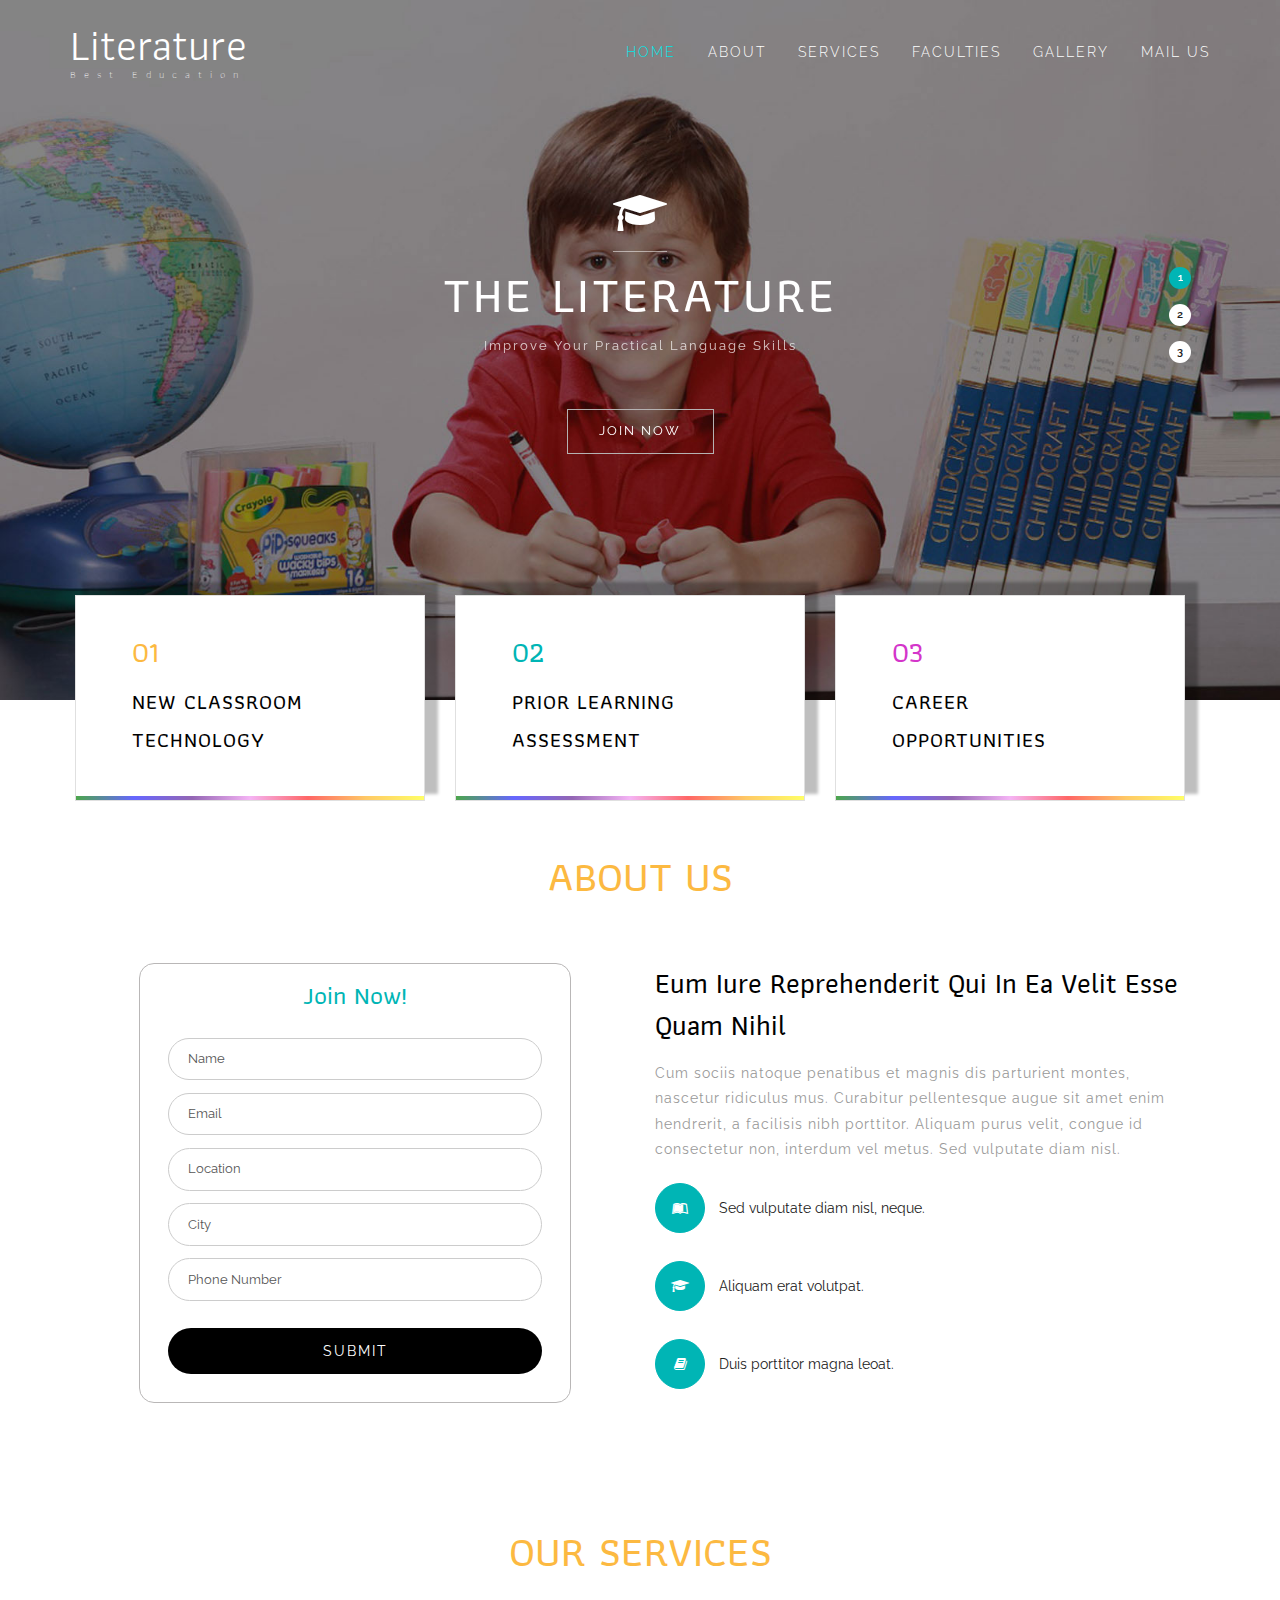
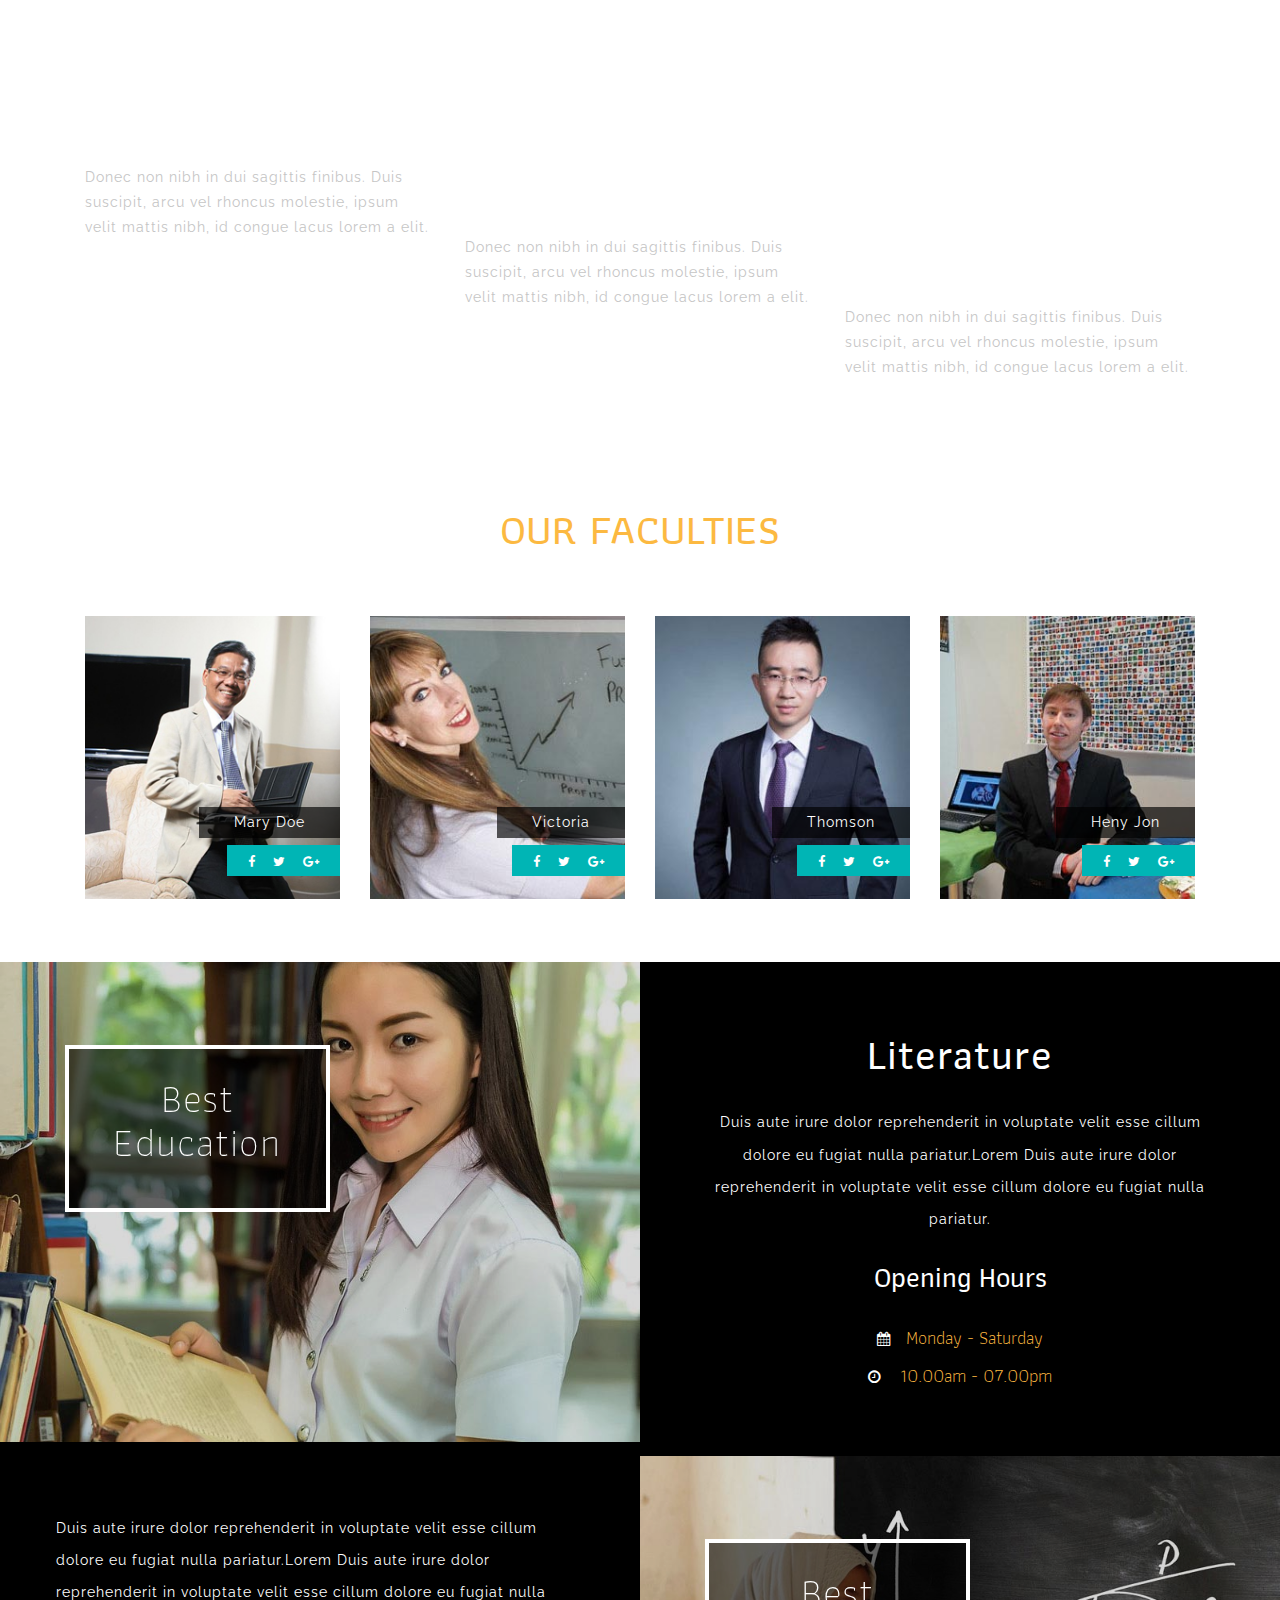
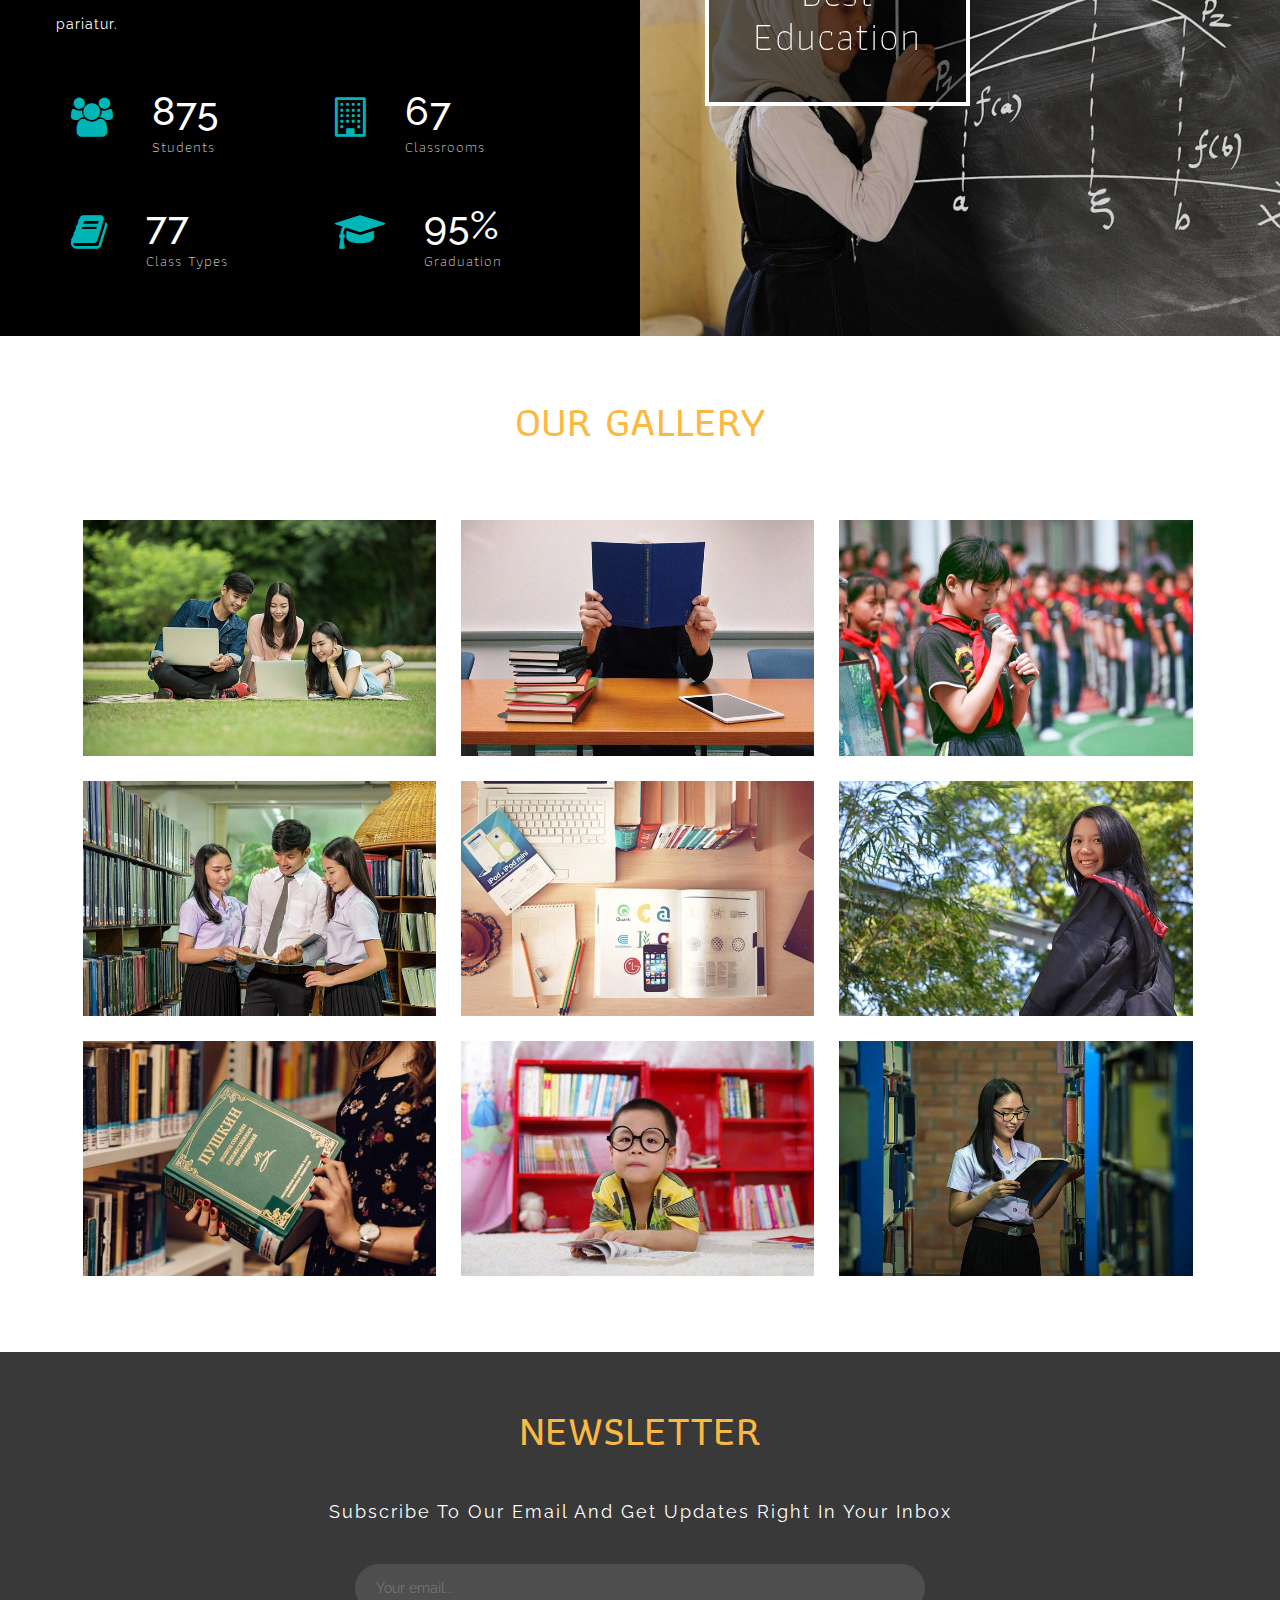
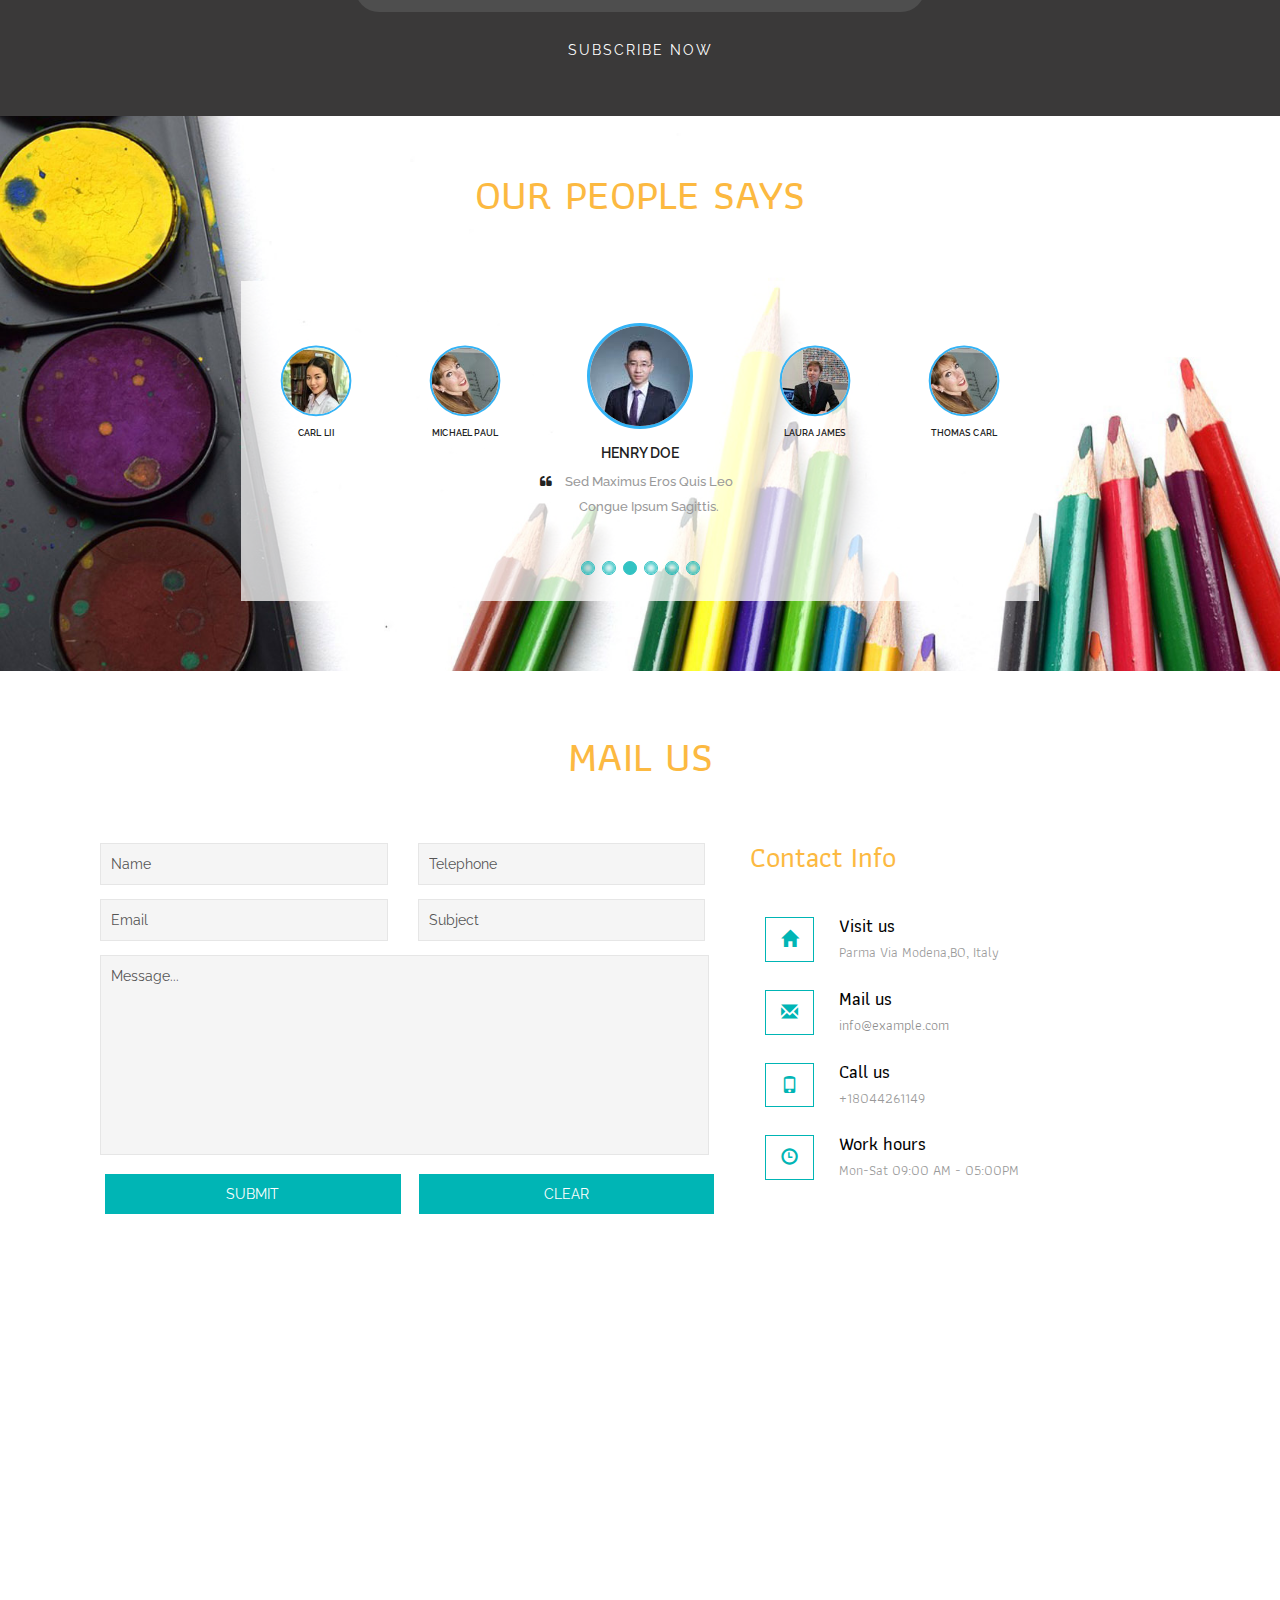
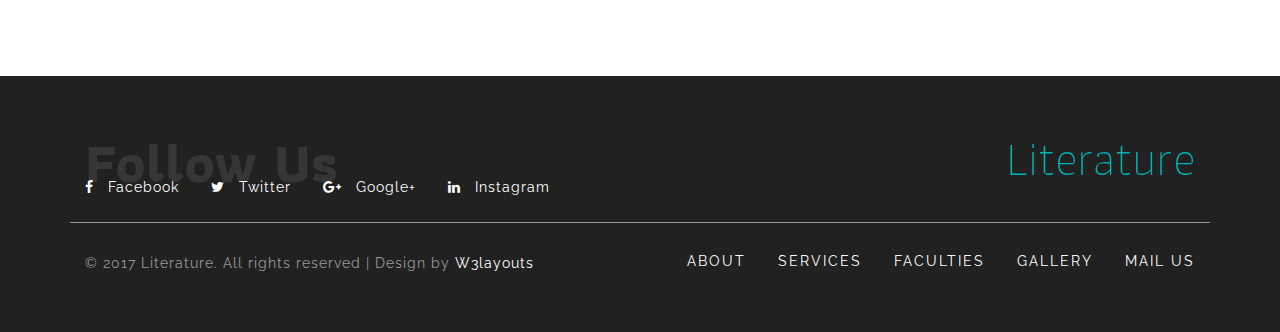
==== index.html @ e7f6bb8f "upload" ====
<!--
	Author: W3layouts
	Author URL: http://w3layouts.com
	License: Creative Commons Attribution 3.0 Unported
	License URL: http://creativecommons.org/licenses/by/3.0/
-->
<!DOCTYPE html>
<html lang="en">
<head>
<title>Literature an Education Category Bootstrap Responsive Website Template | Home :: w3layouts</title>
<!-- Meta tag Keywords -->
<meta name="viewport" content="width=device-width, initial-scale=1">
<meta http-equiv="Content-Type" content="text/html; charset=utf-8" />
<meta name="keywords" content="Literature web template, Bootstrap Web Templates, Flat Web Templates, Android Compatible web template, Smartphone Compatible web template, free webdesigns for Nokia, Samsung, LG, SonyEricsson, Motorola web design" />
<script type="application/x-javascript"> addEventListener("load", function() { setTimeout(hideURLbar, 0); }, false);
function hideURLbar(){ window.scrollTo(0,1); } </script>
<!--// Meta tag Keywords -->
<!-- css files -->
<link rel="stylesheet" href="css/bootstrap.css"> <!-- Bootstrap-Core-CSS -->
<link rel="stylesheet" href="css/style.css" type="text/css" media="all" /> <!-- Style-CSS --> 
<link rel="stylesheet" href="css/font-awesome.css"> <!-- Font-Awesome-Icons-CSS -->
<link rel="stylesheet" href="css/flexslider.css" type="text/css" media="screen" property="" /> <!-- Flexslider-CSS -->
<link href="css/mislider.css" rel="stylesheet" type="text/css" /> <!-- Testimonials-CSS -->
<link href="css/mislider-custom.css" rel="stylesheet" type="text/css" /> <!-- Testimonials-CSS -->
<!-- //css files -->
<!-- online-fonts -->
<link href="//fonts.googleapis.com/css?family=Raleway:100,100i,200,200i,300,300i,400,400i,500,500i,600,600i,700,700i,800,800i,900,900i&amp;subset=latin-ext" rel="stylesheet">
<link href="//fonts.googleapis.com/css?family=Athiti:200,300,400,500,600,700&amp;subset=latin-ext,thai,vietnamese" rel="stylesheet">
<!-- //online-fonts -->
</head>
<body> 
<!-- banner -->
<div class="main-agile">
	<div class="banner">
		<div class="container">
			<div class="top-nav">
				<nav class="navbar navbar-default">
						<div class="navbar-header">
							<button type="button" class="navbar-toggle collapsed" data-toggle="collapse" data-target="#bs-example-navbar-collapse-1">
								<span class="sr-only">Toggle navigation</span>
								<span class="icon-bar"></span>
								<span class="icon-bar"></span>
								<span class="icon-bar"></span>
							</button>
						</div>
						<h1><a class="navbar-brand" href="index.html">Literature<span>Best Education</span></a></h1>
					<!-- Collect the nav links, forms, and other content for toggling -->
					<div class="collapse navbar-collapse" id="bs-example-navbar-collapse-1">
						<ul class="nav navbar-nav">
							<li><a class="active" href="index.html">Home</a></li>
							<li><a href="#about" class="scroll">About</a></li>
							<li><a href="#services" class="scroll">Services</a></li>
							<li><a href="#faculties" class="scroll">Faculties</a></li>
							<li><a href="#gallery" class="scroll">Gallery</a></li>	
							<li><a href="#mail" class="scroll">Mail Us</a></li>
						</ul>
						<div class="clearfix"> </div>							
					</div>	
				</nav>		
			</div>
			<div class="w3l_banner_info">
				<section class="slider">
					<div class="flexslider">
						<ul class="slides">
							<li>
								<div class="wthree_banner_info_grid">
									<i class="fa fa-graduation-cap" aria-hidden="true"></i>
									<h3>The Literature</h3>
									<p>improve your practical language skills</p>
									<a href="#about" class="w3-join scroll">Join Now</a>
								</div>
							</li>
							<li>
								<div class="wthree_banner_info_grid">
									<i class="fa fa-graduation-cap" aria-hidden="true"></i>
									<h3>The Literature</h3>
									<p>preparing students for successful future</p>
									<a href="#about" class="w3-join scroll">Join Now</a>
								</div>
							</li>
							<li>
								<div class="wthree_banner_info_grid">
									<i class="fa fa-graduation-cap" aria-hidden="true"></i>
									<h3>The Literature</h3>
									<p>education needs complete solution</p>
									<a href="#about" class="w3-join scroll">Join Now</a>
								</div>
							</li>
						</ul>
					</div>
				</section>
			</div>			
		</div>
	</div>
	<!-- //banner -->	
	<!-- Grids -->
	<div class="grid-w3">
		<div class="container">
			<div class="agile_team_grids">
				<div class="col-md-4 col-sm-4 col-xs-4 agile_team_grid  agile_team_gridf">
					<div class="agile_text text1-agile">
						<h3>01</h3>
						<h5>NEW CLASSROOM TECHNOLOGY</h5>
					</div>
				</div>
				<div class="col-md-4 col-sm-4 col-xs-4 agile_team_grid  agile_team_gridf">
					<div class="agile_text text2-agile">
						<h3>02</h3>
						<h5>PRIOR LEARNING ASSESSMENT</h5>
					</div>
				</div>
				<div class="col-md-4 col-sm-4 col-xs-4 agile_team_grid  agile_team_gridf">
					<div class="agile_text text3-agile">
						<h3>03</h3>
						<h5>CAREER OPPORTUNITIES</h5>
					</div>
				</div>
				<div class="clearfix"> </div>
			</div>
		</div>
	</div>
	<!-- //Grids -->
</div>
<!-- About -->
<div class="about" id="about">
	<div class="container">
		<h3 class="tittle-w3l">About Us</h3>
		<div class="col-md-6 agileinfo_banner_bottom_right">
			<div class="agileinfo_banner_bottom_right1">	
				<h3>Join Now!</h3>
				<div class="agileinfo_banner_bottom_right1_grid">
					<form action="#" method="post">		
						<input type="text" name="name" placeholder="Name" required="">
						<input type="email" name="email" placeholder="Email" required="">
						<input type="text" name="location" placeholder="Location" required="">
						<input type="text" name="city" placeholder="City" required="">
						<input type="text" name="phone" placeholder="Phone Number" required="">
						<input type="submit" value="Submit">
					</form>
				</div>
			</div>
		</div>
		<div class="col-md-6 agileinfo_banner_bottom_left">
			<h3>eum iure reprehenderit qui in ea velit esse quam nihil</h3>
			<p>Cum sociis natoque penatibus et magnis dis parturient montes, nascetur 
				ridiculus mus. Curabitur pellentesque augue sit amet enim hendrerit, a 
				facilisis nibh porttitor. Aliquam purus velit, congue id consectetur non, 
				interdum vel metus. Sed vulputate diam nisl.</p>
			<ul>
				<li><i class="fa fa-leanpub" aria-hidden="true"></i>Sed vulputate diam nisl, neque.</li>
				<li><i class="fa fa-graduation-cap" aria-hidden="true"></i>Aliquam erat volutpat.</li>
				<li><i class="fa fa-book" aria-hidden="true"></i>Duis porttitor magna leoat.</li>
			</ul>
		</div>
		<div class="clearfix"> </div>
	</div>
</div>
<!-- //About -->
<!-- services -->
<div class="services" id="services">
	<div class="container">
		<h3 class="tittle-w3l">Our Services</h3>
		<div class="w3-services-grids">
			<div class="col-md-4 col-sm-4 col-xs-4 w3l-services-grid">
				<div class="w3ls-services-img">
					<i class="fa fa-users" aria-hidden="true"></i>
				</div>
				<div class="agileits-services-info">
					<h4>Qualified Teachers</h4>
					<p>Donec non nibh in dui sagittis finibus. Duis suscipit, arcu vel rhoncus molestie, ipsum velit mattis nibh, id congue lacus lorem a elit. </p>
				</div>
			</div>
			<div class="col-md-4 col-sm-4 col-xs-4 w3l-services-grid">
				<div class="w3ls-services-img">
					<i class="fa fa-pencil-square-o" aria-hidden="true"></i>
				</div>
				<div class="agileits-services-info">
					<h4>Online Courses</h4>
					<p>Donec non nibh in dui sagittis finibus. Duis suscipit, arcu vel rhoncus molestie, ipsum velit mattis nibh, id congue lacus lorem a elit. </p>
				</div>
			</div>
			<div class="col-md-4 col-sm-4 col-xs-4 w3l-services-grid">
				<div class="w3ls-services-img">
					<i class="fa fa-leanpub" aria-hidden="true"></i>
				</div>
				<div class="agileits-services-info">
					<h4>Best Education</h4>
					<p>Donec non nibh in dui sagittis finibus. Duis suscipit, arcu vel rhoncus molestie, ipsum velit mattis nibh, id congue lacus lorem a elit. </p>
				</div>
			</div>
			<div class="clearfix"> </div>
		</div>
	</div>
</div>
<!-- //services -->
<!-- Team -->
<div class="team" id="faculties">
	<div class="container">
		<h3 class="tittle-w3l">Our Faculties</h3>
		<div class="agile_banner_bottom_grids">
			<div class="col-md-3 col-sm-3 col-xs-3 agile_banner_bottom_grid">
				<div class="w3layouts_banner_bottom_grid">
					<img src="images/t1.jpg" alt=" " class="img-responsive" />
					<div class="w3layouts_banner_bottom_grid_pos">
						<p>Mary Doe</p>
						<div class="social-bnr-agileits">
							<ul>
								<li><a href="#"><i class="fa fa-facebook" aria-hidden="true"></i></a></li>
								<li><a href="#"><i class="fa fa-twitter" aria-hidden="true"></i></a></li>
								<li><a href="#"><i class="fa fa-google-plus" aria-hidden="true"></i></a></li>			
							</ul>
						</div>
					</div>
				</div>
			</div>
			<div class="col-md-3 col-sm-3 col-xs-3 agile_banner_bottom_grid">
				<div class="w3layouts_banner_bottom_grid">
					<img src="images/t2.jpg" alt=" " class="img-responsive" />
					<div class="w3layouts_banner_bottom_grid_pos">
						<p>Victoria</p>
						<div class="social-bnr-agileits">
							<ul>
								<li><a href="#"><i class="fa fa-facebook" aria-hidden="true"></i></a></li>
								<li><a href="#"><i class="fa fa-twitter" aria-hidden="true"></i></a></li>
								<li><a href="#"><i class="fa fa-google-plus" aria-hidden="true"></i></a></li>			
							</ul>
						</div>
					</div>
				</div>
			</div>
			<div class="col-md-3 col-sm-3 col-xs-3 agile_banner_bottom_grid">
				<div class="w3layouts_banner_bottom_grid">
					<img src="images/t3.jpg" alt=" " class="img-responsive" />
					<div class="w3layouts_banner_bottom_grid_pos">
						<p>Thomson</p>
						<div class="social-bnr-agileits">
							<ul>
								<li><a href="#"><i class="fa fa-facebook" aria-hidden="true"></i></a></li>
								<li><a href="#"><i class="fa fa-twitter" aria-hidden="true"></i></a></li>
								<li><a href="#"><i class="fa fa-google-plus" aria-hidden="true"></i></a></li>			
							</ul>
						</div>
					</div>
				</div>
			</div>
			<div class="col-md-3 col-sm-3 col-xs-3 agile_banner_bottom_grid">
				<div class="w3layouts_banner_bottom_grid">
					<img src="images/t4.jpg" alt=" " class="img-responsive" />
					<div class="w3layouts_banner_bottom_grid_pos">
						<p>Heny Jon</p>
						<div class="social-bnr-agileits">
							<ul>
								<li><a href="#"><i class="fa fa-facebook" aria-hidden="true"></i></a></li>
								<li><a href="#"><i class="fa fa-twitter" aria-hidden="true"></i></a></li>
								<li><a href="#"><i class="fa fa-google-plus" aria-hidden="true"></i></a></li>			
							</ul>
						</div>
					</div>
				</div>
			</div>
		</div>
	</div>
</div>
<!-- //banner-bottom -->
<!-- property-grids -->
<div class="property-grids">
     <div class="agile-homes-w3l  grid">
                <div class="col-md-6 home-agile-left">
				   <figure class="effect-moses">
						<img src="images/2.jpg" alt="" />
						<figcaption>
							<h4>Best Education</h4>
							<p>Best For Your Education</p>
						</figcaption>			
				</figure>

				</div>
				<div class="col-md-6 home-agile-text">
				   <h4>Literature</h4>
				   <p>Duis aute irure dolor reprehenderit in voluptate velit esse cillum dolore eu fugiat nulla pariatur.Lorem Duis aute irure dolor reprehenderit in voluptate velit esse cillum dolore eu fugiat nulla pariatur.</p>
				    <div class="date">
						<h3>Opening Hours</h3>
					   <h5><i class="fa fa-calendar" aria-hidden="true"></i>Monday - Saturday</h5>
					   <h5><i class="fa fa-clock-o" aria-hidden="true"></i> 10.00am - 07.00pm</h5>
				   </div>
				</div>
				<div class="clearfix"></div>	
				 
				<div class="col-md-6 home-agile-text w3-tex-2">
					<p>Duis aute irure dolor reprehenderit in voluptate velit esse cillum dolore eu fugiat nulla pariatur.Lorem Duis aute irure dolor reprehenderit in voluptate velit esse cillum dolore eu fugiat nulla pariatur.</p>
				   <!-- Counter -->
					<section class="stats">
						<div class="row-w3">
							<div class="col-md-6 col-sm-6 col-xs-6 stats-grid stats-grid-1 gridw3">
								<i class="fa fa-users" aria-hidden="true"></i>
								<div class="w3-count-agile">
									<div class="numscroller" data-slno='1' data-min='0' data-max='875' data-delay='3' data-increment="1">875</div>
									<h4>Students</h4>
								</div>
							</div>
							<div class="col-md-6 col-sm-6 col-xs-6 stats-grid stats-grid-1 gridw3">
								<i class="fa fa-building-o" aria-hidden="true"></i>
								<div class="w3-count-agile">
									<div class="numscroller" data-slno='1' data-min='0' data-max='67' data-delay='3' data-increment="1">67</div>
									<h4>Classrooms</h4>
								</div>
							</div>
							<div class="clearfix"></div>
						</div>
						<div class="row-w3-2">
							<div class="col-md-6 col-sm-6 col-xs-6 stats-grid stats-grid-1 gridw3">
								<i class="fa fa-book" aria-hidden="true"></i>
								<div class="w3-count-agile">
									<div class="numscroller" data-slno='1' data-min='0' data-max='77' data-delay='3' data-increment="1">77</div>
									<h4>Class Types</h4>
								</div>
							</div>
							<div class="col-md-6 col-sm-6 col-xs-6 stats-grid stats-grid-1 gridw3">
								<i class="fa fa-graduation-cap" aria-hidden="true"></i>
								<div class="w3-count-agile">
									<div class="numscroller" data-slno='1' data-min='0' data-max='95' data-delay='3' data-increment="1">95%</div>
									<h4>Graduation</h4>
								</div>
							</div>
							<div class="clearfix"></div>
						</div>
					</section>
					<!-- //Counter -->
				</div>
				<div class="col-md-6 home-agile-left">
					 <figure class="effect-moses">
						<img src="images/3.jpg" alt="" />
						<figcaption>
							<h4>Best Education</h4>
							<p>Best For Your Education</p>
						</figcaption>			
					</figure>
				</div>
				<div class="clearfix"></div>	
     </div>
</div>
<!-- //property-grids -->
<!-- gallery -->
<div id="gallery" class="gallery">
	<div class="container">
		<h3 class="tittle-w3l">Our Gallery</h3>
		<div class="gallery-grids">
			<section>
				<ul id="da-thumbs" class="da-thumbs">
					<li>
						<a href="images/g1.jpg" class=" mask b-link-stripe b-animate-go   swipebox"  title="">
							<img src="images/g1.jpg" alt="" />
							<div>
								<h5>Literature</h5>
								<span>non suscipit leo fringilla non suscipit leo fringilla molestie</span>
							</div>
						</a>
					</li>
					<li>
						<a href="images/g3.jpg" class=" mask b-link-stripe b-animate-go   swipebox"  title="">
							<img src="images/g3.jpg" alt="" />
							<div>
								<h5>Literature</h5>
								<span>non suscipit leo fringilla non suscipit leo fringilla molestie</span>
							</div>
						</a>
					</li>
					<li>
						<a href="images/g4.jpg" class=" mask b-link-stripe b-animate-go   swipebox"  title="">
							<img src="images/g4.jpg" alt="" />
							<div>
								<h5>Literature</h5>
								<span>non suscipit leo fringilla non suscipit leo fringilla molestie</span>
							</div>
						</a>
					</li>
					<li>
						<a href="images/g5.jpg" class=" mask b-link-stripe b-animate-go   swipebox"  title="">
							<img src="images/g5.jpg" alt="" />
							<div>
								<h5>Literature</h5>
								<span>non suscipit leo fringilla non suscipit leo fringilla molestie</span>
							</div>
						</a>
					</li>
					<li>	
						<a href="images/g9.jpg" class=" mask b-link-stripe b-animate-go   swipebox"  title="">
							<img src="images/g9.jpg" alt="" />
							<div>
								<h5>Literature</h5>
								<span>non suscipit leo fringilla non suscipit leo fringilla molestie</span>
							</div>
						</a>
					</li>
					<li>
						<a href="images/g8.jpg" class=" mask b-link-stripe b-animate-go   swipebox"  title="">
							<img src="images/g8.jpg" alt="" />
							<div>
								<h5>Literature</h5>
								<span>non suscipit leo fringilla non suscipit leo fringilla molestie</span>
							</div>
						</a>
					</li>
					<li>
						<a href="images/g6.jpg" class=" mask b-link-stripe b-animate-go   swipebox"  title="">
							<img src="images/g6.jpg" alt="" />
							<div>
								<h5>Literature</h5>
								<span>non suscipit leo fringilla non suscipit leo fringilla molestie</span>
							</div>
						</a>
					</li>
					<li>
						<a href="images/g7.jpg" class=" mask b-link-stripe b-animate-go   swipebox"  title="">
							<img src="images/g7.jpg" alt="" />
							<div>
								<h5>Literature</h5>
								<span>non suscipit leo fringilla non suscipit leo fringilla molestie</span>
							</div>
						</a>
					</li>
					<li>
						<a href="images/g2.jpg" class=" mask b-link-stripe b-animate-go   swipebox"  title="">
							<img src="images/g2.jpg" alt="" />
							<div>
								<h5>Literature</h5>
								<span>non suscipit leo fringilla non suscipit leo fringilla molestie</span>
							</div>
						</a>
					</li>
					
				</ul>
			</section>
		</div>
	</div>
</div>
<!-- //gallery -->
<!-- newsletter -->
<div class="newsletter">
	<div class="container">
		<h3 class="tittle-w3l">Newsletter</h3>
		<p class="nunc nunc1">Subscribe to our Email and get Updates right in your inbox</p>
		<form action="#" method="post">
			<input type="email" name="email" placeholder="Your email..." required="">
			<input type="submit" value="Subscribe Now">
		</form>
	</div>
</div>
<!-- //newsletter -->
<!-- testimonials -->
<div class="testimonials">
	<div class="container">
	<h3 class="tittle-w3l">Our People says</h3>
		<div class="mis-stage"> 
			<!-- The element to select and apply miSlider to - the class is optional -->
			<ol class="mis-slider">
				<!-- The slider element - the class is optional -->
				<li class="mis-slide"> 
				<!-- A slide element - the class is optional --> 
					<a href="#" class="mis-container"> 
					<!-- A slide container - this element is optional, if absent the plugin adds it automatically -->
					<figure> 
					<!-- Slide content - whatever you want --> 
					<img src="images/5.jpg" alt=" " class="img-responsive" />
					<figcaption>Carl Lii<span>Sed maximus eros quis leo congue ipsum sagittis.</span></figcaption>
					</figure>
					</a> </li>
				<li class="mis-slide"> <a href="#" class="mis-container">
					<figure> <img src="images/6.jpg" alt=" " class="img-responsive" />
					<figcaption>Michael Paul<span>Sed maximus eros quis leo congue ipsum sagittis.</span></figcaption>
					</figure>
					</a> </li>
				<li class="mis-slide"> <a href="link" class="mis-container">
					<figure> <img src="images/7.jpg" alt=" " class="img-responsive" />
					<figcaption>Henry Doe<span>Sed maximus eros quis leo congue ipsum sagittis.</span></figcaption>
					</figure>
					</a> </li>
				<li class="mis-slide"> <a href="#" class="mis-container">
					<figure> <img src="images/8.jpg" alt=" " class="img-responsive" />
					<figcaption>Laura James<span>Sed maximus eros quis leo congue ipsum sagittis.</span></figcaption>
					</figure>
					</a> </li>
				<li class="mis-slide"> <a href="#" class="mis-container">
					<figure> <img src="images/6.jpg" alt=" " class="img-responsive" />
					<figcaption>Thomas Carl<span>Sed maximus eros quis leo congue ipsum sagittis.</span></figcaption>
					</figure>
					</a> </li>
				<li class="mis-slide"> <a href="#" class="mis-container">
					<figure> <img src="images/7.jpg" alt=" " class="img-responsive" />
					<figcaption>Rosy Crisp<span>Sed maximus eros quis leo congue ipsum sagittis.</span></figcaption>
					</figure>
					</a> </li>
			</ol>
		</div>
	</div>
</div>
<!-- //testimonials -->
<!-- mail -->
<div class="mail" id="mail">
	<div class="container">
		<h3 class="tittle-w3l">Mail Us</h3>
		<div class="agileinfo_mail_grids">
			<div class="col-md-7 agileinfo_mail_grid_right">
				<form action="#" method="post">
					<div class="col-md-6 col-sm-6 wthree_contact_left_grid">
						<input type="text" name="Name" placeholder="Name" required="">
						<input type="email" name="Email" placeholder="Email" required="">
					</div>
					<div class="col-md-6 col-sm-6 wthree_contact_left_grid">
						<input type="text" name="Telephone" placeholder="Telephone" required="">
						<input type="text" name="Subject" placeholder="Subject" required="">
					</div>
					<div class="clearfix"> </div>
					<textarea name="Message" onfocus="this.value = '';" onblur="if (this.value == '') {this.value = 'Message...';}" required="">Message...</textarea>
					<input type="submit" value="Submit">
					<input type="reset" value="Clear">
				</form>
			</div>
			<div class="col-md-5 contact-left-w3ls">
			<h3>Contact Info</h3>
			<div class="visit">
				<div class="col-md-2 col-sm-2 col-xs-2 contact-icon-wthree">
					<span class="glyphicon glyphicon-home" aria-hidden="true"></span>
				</div>
				<div class="col-md-10 col-sm-10 col-xs-10 contact-text-agileinf0">
					<h4>Visit us</h4>
					<h5>Parma Via Modena,BO, Italy</h5>
				</div>
				<div class="clearfix"></div>
			</div>
			<div class="mail-w3">
				<div class="col-md-2 col-sm-2 col-xs-2 contact-icon-wthree">
					<span class="glyphicon glyphicon-envelope" aria-hidden="true"></span>
				</div>
				<div class="col-md-10 col-sm-10 col-xs-10 contact-text-agileinf0">
					<h4>Mail us</h4>
					<h5><a href="mailto:info@example.com">info@example.com</a></h5>
				</div>
				<div class="clearfix"></div>
			</div>
			<div class="call">
				<div class="col-md-2 col-sm-2 col-xs-2 contact-icon-wthree">
					<span class="glyphicon glyphicon-phone" aria-hidden="true"></span>
				</div>
				<div class="col-md-10 col-sm-10 col-xs-10 contact-text-agileinf0">
					<h4>Call us</h4>
					<h5>+18044261149</h5>
				</div>
				<div class="clearfix"></div>
			</div>
			<div class="visit">
				<div class="col-md-2 col-sm-2 col-xs-2 contact-icon-wthree">
					<span class="glyphicon glyphicon-time" aria-hidden="true"></span>
				</div>
				<div class="col-md-10 col-sm-10 col-xs-10 contact-text-agileinf0">
					<h4>Work hours</h4>
					<h5>Mon-Sat 09:00 AM - 05:00PM</h5>
				</div>
				<div class="clearfix"></div>
			</div>
		</div>
			<div class="clearfix"> </div>
		</div>
	</div>
</div>
<div class="map">
	<iframe src="https://www.google.com/maps/embed?pb=!1m18!1m12!1m3!1d50996.31320435244!2d-122.06676498187694!3d36.97949802442312!2m3!1f0!2f0!3f0!3m2!1i1024!2i768!4f13.1!3m3!1m2!1s0x808e441b7c36d549%3A0x52ca104b2ad7f985!2sSanta+Cruz%2C+CA%2C+USA!5e0!3m2!1sen!2sin!4v1469096018666" style="border:0"></iframe>
</div>
<!-- //mail -->
<!-- footer -->
<div class="footer">
	<div class="container">
		<div class="w3ls_footer_grid">
			<div class="col-md-6 col-sm-8 col-xs-8 w3ls_footer_grid_left">
				<div class="w3ls_footer_grid_left1">
					<h3>Follow Us</h3>
					<div class="w3ls_footer_grid_left1_pos">
						<ul>
							<li><a href="#" class="facebook"><i class="fa fa-facebook" aria-hidden="true"></i>Facebook</a></li>
							<li><a href="#" class="twitter"><i class="fa fa-twitter" aria-hidden="true"></i>Twitter</a></li>
							<li><a href="#" class="google"><i class="fa fa-google-plus" aria-hidden="true"></i>Google+</a></li>
							<li><a href="#" class="instagram"><i class="fa fa-linkedin f5" aria-hidden="true"></i>Instagram</a></li>
						</ul>
					</div>
				</div>
			</div>
			<div class="col-md-6 col-sm-4 col-xs-4 w3ls_footer_grid_right">
				<h2><a href="index.html">Literature</a></h2>
			</div>
			<div class="clearfix"> </div>
		</div>
		<div class="col-md-6 w3ls_footer_grid1_left">
			<p>&copy; 2017 Literature. All rights reserved | Design by <a href="http://w3layouts.com/">W3layouts</a></p>
		</div>
		<div class="col-md-6 w3ls_footer_grid1_right">
			<ul>
				<li>
					<a href="#about" class="scroll">About</a>
				</li>
				<li>
					<a href="#services" class="scroll">Services</a>
				</li>
				<li>
					<a href="#faculties" class="scroll">Faculties</a>
				</li>
				<li>
					<a href="#gallery" class="scroll">Gallery</a>
				</li>
				<li>
					<a href="#mail" class="scroll">Mail Us</a>
				</li>
			</ul>
		</div>
		<div class="clearfix"> </div>
	</div>
</div>
<!-- //footer -->
<!-- js-scripts -->			
		<!-- js -->
			<script type="text/javascript" src="js/jquery-2.1.4.min.js"></script>
			<script type="text/javascript" src="js/bootstrap.js"></script> <!-- Necessary-JavaScript-File-For-Bootstrap --> 
		<!-- //js -->
		<!-- flexSlider -->
							<script defer src="js/jquery.flexslider.js"></script>
							<script type="text/javascript">
							$(window).load(function(){
							  $('.flexslider').flexslider({
								animation: "slide",
								start: function(slider){
								  $('body').removeClass('loading');
								}
							  });
							});
						  </script>
						<!-- //flexSlider -->
		<!-- start-smoth-scrolling -->
				<script type="text/javascript" src="js/move-top.js"></script>
				<script type="text/javascript" src="js/easing.js"></script>
				<script type="text/javascript">
					jQuery(document).ready(function($) {
						$(".scroll").click(function(event){		
							event.preventDefault();
							$('html,body').animate({scrollTop:$(this.hash).offset().top},1000);
						});
					});
				</script>
		<!-- start-smoth-scrolling -->
		
		<!-- testimonial-plugin -->
		<script src="js/mislider.js" type="text/javascript"></script>
		<script type="text/javascript">
			jQuery(function ($) {
				var slider = $('.mis-stage').miSlider({
					//  The height of the stage in px. Options: false or positive integer. false = height is calculated using maximum slide heights. Default: false
					stageHeight: 320,
					//  Number of slides visible at one time. Options: false or positive integer. false = Fit as many as possible.  Default: 1
					slidesOnStage: false,
					//  The location of the current slide on the stage. Options: 'left', 'right', 'center'. Defualt: 'left'
					slidePosition: 'center',
					//  The slide to start on. Options: 'beg', 'mid', 'end' or slide number starting at 1 - '1','2','3', etc. Defualt: 'beg'
					slideStart: 'mid',
					//  The relative percentage scaling factor of the current slide - other slides are scaled down. Options: positive number 100 or higher. 100 = No scaling. Defualt: 100
					slideScaling: 150,
					//  The vertical offset of the slide center as a percentage of slide height. Options:  positive or negative number. Neg value = up. Pos value = down. 0 = No offset. Default: 0
					offsetV: -5,
					//  Center slide contents vertically - Boolean. Default: false
					centerV: true,
					//  Opacity of the prev and next button navigation when not transitioning. Options: Number between 0 and 1. 0 (transparent) - 1 (opaque). Default: .5
					navButtonsOpacity: 1,
				});
			});
		</script>
		<!-- //testimonial-plugin -->
		<!-- for-gallery -->
		<script type="text/javascript" src="js/jquery.hoverdir.js"></script>	
				<script type="text/javascript">
					$(function() {
					
						$(' #da-thumbs > li ').each( function() { $(this).hoverdir(); } );

					});
				</script>
		<!-- for-gallery-rotation -->
			<script src="js/modernizr.custom.97074.js"></script>
			<!--swipebox -->	
				<link rel="stylesheet" href="css/swipebox.css">
					<script src="js/jquery.swipebox.min.js"></script> 
					<script type="text/javascript">
						jQuery(function($) {
							$(".swipebox").swipebox();
						});
					</script>
				<!-- //swipebox Ends -->
		<!-- //for-gallery-rotation -->
		<!-- //for-gallery -->
		<!-- smooth scrolling-bottom-to-top -->
				<script type="text/javascript">
					$(document).ready(function() {
					/*
						var defaults = {
						containerID: 'toTop', // fading element id
						containerHoverID: 'toTopHover', // fading element hover id
						scrollSpeed: 1200,
						easingType: 'linear' 
						};
					*/								
					$().UItoTop({ easingType: 'easeOutQuart' });
					});
				</script>
				<a href="#" id="toTop" style="display: block;"> <span id="toTopHover" style="opacity: 1;"> </span></a>
		<!-- //smooth scrolling-bottom-to-top -->
		<!-- js for Counter -->
			<script type="text/javascript" src="js/numscroller-1.0.js"></script>
		<!-- /js for Counter -->
<!-- //js-scripts -->
</body>
</html>
---- css/style.css ----
/*--
Author: W3layouts
Author URL: http://w3layouts.com
License: Creative Commons Attribution 3.0 Unported
License URL: http://creativecommons.org/licenses/by/3.0/
--*/
body{
	padding:0;
	margin:0;
	background:#fff;
	position:relative;
	font-family: 'Raleway', sans-serif;
}
body a{
    transition:0.5s all;
	-webkit-transition:0.5s all;
	-moz-transition:0.5s all;
	-o-transition:0.5s all;
	-ms-transition:0.5s all;
}
a:hover{
	text-decoration:none;
	transition:0.5s all;
	-webkit-transition:0.5s all;
	-moz-transition:0.5s all;
	-o-transition:0.5s all;
	-ms-transition:0.5s all;
}
input[type="button"],input[type="submit"]{
	transition:0.5s all;
	-webkit-transition:0.5s all;
	-moz-transition:0.5s all;
	-o-transition:0.5s all;
	-ms-transition:0.5s all;
}
h1,h2,h3,h4,h5,h6{
	margin:0;	
	font-family: 'Athiti', sans-serif;
}	
p{
	margin:0;
	font-family: 'Raleway', sans-serif;
	letter-spacing:1px;
	font-size:1em;
	color:#999;
	line-height:1.8em;
}
ul{
	margin:0;
	padding:0;
}
label{
	margin:0;
}

/*-- banner --*/
.banner{
	background:url(../images/1.jpg) no-repeat 0px 0px;
	background-size:cover;
	-webkit-background-size:cover;
	-moz-background-size:cover;
	-o-background-size:cover;
	-ms-background-size:cover;
	min-height:780px;
}
/*-- nav --*/
.navbar-default {
    background: none;
    border: none;
}
.navbar {
    margin-bottom: 0;
}
h1 a.navbar-brand {
    height: inherit;
    padding: 0;
    font-size: 1.2em;
    line-height: inherit;
    font-weight: 400;
    display: inline-block;
}
.navbar-brand span {
    display: block;
    font-size: .25em;
    color: #ffffff;
    text-transform: capitalize;
    font-weight: 100;
    letter-spacing: 8px;
}
.navbar-default .navbar-brand,.navbar-default .navbar-brand:hover, .navbar-default .navbar-brand:focus {
    color:#FFFFFF;
}
.navbar-default .navbar-nav > .active > a, .navbar-default .navbar-nav > .active > a:hover, .navbar-default .navbar-nav > .active > a:focus {
    color: #fff;
    background: none;
}
.navbar-nav > li > a {
    padding:40px 0 0 40px;
}
.navbar-collapse {
    padding: 0;
    border-top: none;
    box-shadow: none;
}
.navbar-default .navbar-collapse, .navbar-default .navbar-form {
    border: none;
}
.navbar-right {
    float: left !important;
    margin-right: 0;
    margin-left: 5em;
}
.navbar-nav {
    float: none;
}
/*-- top-nav --*/
.top-nav{
	margin: 1.5em 0 0 0;
}
.navbar-default {
    border: none !important;
    background: none !important;
    margin: 0 !important;
    min-height: 0 !important;
    padding: 0 !important;
}
.navbar-default .navbar-nav > .active > a, .navbar-default .navbar-nav > .active > a:hover, .navbar-default .navbar-nav > .active > a:focus {
    background: none !important;
}
.top-nav ul{
    padding: 0;
    margin: 0;
}
.top-nav ul li{
    display: inline-block;
    margin: 0 1em;
    float: none;
}
.top-nav ul li:first-child{
	margin-left:0;
}
.top-nav ul li:nth-child(6){
	margin-right:0;
}
.navbar-default .navbar-nav > .open > a, .navbar-default .navbar-nav > .open > a:hover, .navbar-default .navbar-nav > .open > a:focus {
    background: none !important;
    border-right: solid 1px #EFEFEF;
    box-shadow: 1px 0px 0px 0px rgba(72, 72, 72, 0);
}
.navbar-nav {
    float: none;
}
.top-nav ul li a {
    color: #fff !important;
    font-size: 1em;
    margin: 0;
    text-decoration: none;
    padding: 0;
    font-weight: 300;
    text-transform: uppercase;
    letter-spacing: 2px;
}
.top-nav ul li a:hover, .top-nav ul li a.active{
    color: #00e6e6 !important;
}
div#bs-example-navbar-collapse-1 {
    float: right;
    margin: 1.5em 0em 0em;
}
/*-- //top-nav --*/
.wthree_banner_info_grid {
    text-align: center;
}
.w3l_banner_info {
    width: 62%;
    margin: 13em auto 0;
}
.w3l_banner_info h3 {
    font-size: 4em;
    color: #fff;
    letter-spacing: 3px;
    text-transform: uppercase;
}
 .w3l_banner_info p {
    font-size: 0.9em;
    color: rgba(255, 255, 255, 0.75);
    letter-spacing: 2px;
    text-transform:capitalize;
    margin: 1em 0 4em;
}
 .wthree_banner_info_grid i {
    font-size: 3em;
    color: #fff;
    padding-bottom: 0.4em;
    margin-bottom: .4em;
    border-bottom: 1px solid rgba(255, 255, 255, 0.51);
}
a.w3-join {
    color: #fff;
    padding: 1em 2.5em;
    display: inline-block;
    margin: 0 auto;
    text-transform: uppercase;
    letter-spacing: 2px;
    font-size: 0.9em;
    font-weight: 400;
    border: 1px solid #b5b2b2;
}
a.w3-join:hover {
	color:#FCB941;
    border-color: #FCB941;
	-webkit-transition:0.5s all;
	-moz-transition:0.5s all;
	-o-transition:0.5s all;
	-ms-transition:0.5s all;
	transition:0.5s all;
}
/*-- //banner --*/
/*-- Grids --*/
.main-agile{
	position:relative;
}
.grid-w3 {
    position: absolute;
    top: 87%;
    left: 20%;
}
.agile_text h3 {
    font-size: 2em;
    color:#FCB941;
	margin-bottom:.5em;
}
.agile_text.text2-agile h3 {
    color: #00B5B5;
}
.agile_text.text3-agile h3 {
    color: #d435ca;
}
.agile_text h5 {
    font-size: 1.5em;
    color: #000;
    line-height: 1.8;
    letter-spacing: 1px;
}
.agile_team_grid1{
	padding: 1em;
    border: 4px double #D0D0D0;
    text-align: center;
}
.agile_text {
    background: #fff;
    border: 1px solid #e0e0e0;
    padding: 3em 4em;
    position: relative;
    overflow: hidden;
    z-index: 9;
    box-shadow: 10px -10px 3px 3px rgba(0, 0, 0, 0.25);
}
.agile_text:before {
    content: '';
	background: #00b5b5;
    background: linear-gradient(to right, rgba(0, 128, 0, 0.7),rgba(0, 0, 255, 0.6),rgba(75, 0, 130, 0.6),rgba(238, 130, 238, 0.6),rgba(255, 0, 0, 0.6),rgba(255, 165, 0, 0.6),rgba(255, 255, 0, 0.6));
    position: absolute;
    width: 100%;
    height: 2%;
    left: 0;
    bottom: 0;
    z-index: -1;
    -webkit-transition: 0.5s all;
    -moz-transition: 0.5s all;
    -o-transition: 0.5s all;
    -ms-transition: 0.5s all;
    transition: 0.5s all;
	background: -moz-linear-gradient(to right, rgba(0, 128, 0, 0.7),rgba(0, 0, 255, 0.6),rgba(75, 0, 130, 0.6),rgba(238, 130, 238, 0.6),rgba(255, 0, 0, 0.6),rgba(255, 165, 0, 0.6),rgba(255, 255, 0, 0.6)); /* FF3.6+ */

background: -webkit-gradient(to right, rgba(0, 128, 0, 0.7),rgba(0, 0, 255, 0.6),rgba(75, 0, 130, 0.6),rgba(238, 130, 238, 0.6),rgba(255, 0, 0, 0.6),rgba(255, 165, 0, 0.6),rgba(255, 255, 0, 0.6)); /* Chrome,Safari4+ */

background: -webkit-linear-gradient(to right, rgba(0, 128, 0, 0.7),rgba(0, 0, 255, 0.6),rgba(75, 0, 130, 0.6),rgba(238, 130, 238, 0.6),rgba(255, 0, 0, 0.6),rgba(255, 165, 0, 0.6),rgba(255, 255, 0, 0.6)); /* Chrome10+,Safari5.1+ */

background: -o-linear-gradient(to right, rgba(0, 128, 0, 0.7),rgba(0, 0, 255, 0.6),rgba(75, 0, 130, 0.6),rgba(238, 130, 238, 0.6),rgba(255, 0, 0, 0.6),rgba(255, 165, 0, 0.6),rgba(255, 255, 0, 0.6)); /* Opera 11.10+ */

background: -ms-linear-gradient(to right, rgba(0, 128, 0, 0.7),rgba(0, 0, 255, 0.6),rgba(75, 0, 130, 0.6),rgba(238, 130, 238, 0.6),rgba(255, 0, 0, 0.6),rgba(255, 165, 0, 0.6),rgba(255, 255, 0, 0.6)); /* IE10+ */
}
.agile_team_grid:hover .agile_text:before {
    height: 100%;
}
/*-- //Grids --*/
/*-- About --*/
.about{
	padding:12em 0 5em;
}
 h3.tittle-w3l {
    font-size: 3em;
    color: #FCB941;
    text-transform: uppercase;
    text-align: center;
    margin-bottom: 1.5em;
}
.agileinfo_banner_bottom_left h3{
	font-size:2em;
	color:#000;
	line-height:1.5em;
	text-transform:capitalize;
}
.agileinfo_banner_bottom_left p {
    margin: 1em 0 2em;
}
.agileinfo_banner_bottom_left ul li{
	display:block;
	color:#212121;
	line-height:1.8em;
}
.agileinfo_banner_bottom_left ul li:nth-child(2){
	margin: 2em 0;
}
.agileinfo_banner_bottom_left ul li i{
	width: 50px;
    height: 50px;
    background: #00B5B5;
    color: #fff;
    font-size: 1em;
    border-radius: 40px;
    text-align: center;
    padding-top: 1.2em;
    margin-right: 1em;
	border:1px solid #00B5B5;
	-webkit-transition: 0.5s all;
    -o-transition: 0.5s all;
    -moz-transition: 0.5s all;
    -ms-transition: 0.5s all;
	transition: 0.5s all;
}
.agileinfo_banner_bottom_left ul li:hover i{
	color:#00B5B5;
	background:none;
	border-color:#000;
}
.agileinfo_banner_bottom_right1 h3 {
    font-size: 1.8em;
    color: #00B5B5;
    padding: .7em 0 0;
    text-align: center;
}
.agileinfo_banner_bottom_right1 {
    width: 80%;
    margin: 0 auto;
    border-radius: 15px;
    border: 1px solid #b9b7b7;
}
.agileinfo_banner_bottom_right1_grid{
	padding:2em;
}
.agileinfo_banner_bottom_right1_grid input[type="text"], .agileinfo_banner_bottom_right1_grid input[type="email"] {
    width: 100%;
    padding: .9em 1.5em;
    color: #999;
    font-size: 0.9em;
    border: 1px solid #ccc;
    outline: none;
    margin-bottom: 1em;
    border-radius: 25px;
}
.agileinfo_banner_bottom_right1_grid input::-webkit-input-placeholder,.agileinfo_mail_grid_right input[type="text"]::-webkit-input-placeholder, .agileinfo_mail_grid_right input[type="email"]::-webkit-input-placeholder{
	color:#555 !important;
}
.agileinfo_banner_bottom_right1_grid input[type="submit"] {
    width: 100%;
    background: #000;
    padding: 13px;
    color: #fff;
    font-size: 1em;
    border: none;
    outline: none;
    text-transform: uppercase;
    letter-spacing: 2px;
    border-radius: 25px;
    margin-top: 1em;
	-webkit-transition:0.5s all;
	-moz-transition:0.5s all;
	-o-transition:0.5s all;
	-ms-transition:0.5s all;
	transition:0.5s all;	
}
.agileinfo_banner_bottom_right1_grid input[type="submit"]:hover{
	background:#00B5B5;
}
/*-- //About --*/
/*-- services --*/
.services, .team, .gallery, .mail{
	padding:5em 0;
	text-align:center;
}
.services {
    background: url(../images/bg1.jpg)no-repeat center fixed;
    background-size: cover;
}
.w3layouts-services-heading h2 {
    color: #fff;
}
.about-header-top{
	background: rgba(0, 0, 0, 0.7) !important;
}
.w3l-services-grid{
	text-align:left;
}
.w3ls-services-img i {
    color: #fff;
    font-size: 3.5em;
    -webkit-transition: 0.5s all;
    -o-transition: 0.5s all;
    -moz-transition: 0.5s all;
    -ms-transition: 0.5s all;
	transition: 0.5s all;
}
.w3l-services-grid:hover div.w3ls-services-img i {
    color: #00B5B5;
}
.agileits-services-info h4 {
    color: #fff;
    font-size: 1.8em;
    margin: 1em 0;
    font-weight: 100;
    text-transform: uppercase;
}
.agileits-services-info p {
    color: #c5c5c5;
}
.w3l-services-grid:nth-child(2) {
    padding-top: 5em;
}
.w3l-services-grid:nth-child(3) {
    padding-top: 10em;
}
/*-- //services --*/
/*-- banner-bottom --*/
.w3layouts_banner_bottom_grid{
	position:relative;
	overflow:hidden;
}
.w3layouts_banner_bottom_grid img{
	 -webkit-transition: 0.4s ease;
	transition: 0.4s ease;	
}
 .w3layouts_banner_bottom_grid_pos {
    position: absolute;
    bottom: 8%;
    right: 0;
    text-align: right;
}
 .w3layouts_banner_bottom_grid_pos p {
    margin-bottom: 0.5em;
    color: #fff;
    background: rgba(0, 0, 0, 0.66);
    padding: 0.2em 2.5em;
    text-transform: capitalize;
}
.w3layouts_banner_bottom_grid_pos p:last-child{
	margin:0;
}
.agile_banner_bottom_grid:hover .w3layouts_banner_bottom_grid img{
  -moz-transform: scale(1.5);
  -webkit-transform: scale(1.5);
  transform: scale(1.5);
}
 .social-bnr-agileits {
    background: #00b5b5;
    padding: 0.4em 1.5em;
    display: inline-block;
}
.social-bnr-agileits ul li {
    display: inline-block;
}
.social-bnr-agileits ul li i{
	color: #fff;
	font-size: .9em;
	-webkit-transition: .5s all;
	-o-transition: .5s all;
	-moz-transition: .5s all;
	-ms-transition: .5s all;
	transition: .5s all;
}
.social-bnr-agileits ul li i:hover{
	color: #FCB941;
}
.social-bnr-agileits ul li:nth-child(2){
	padding:0 1em;
}
/*-- //banner-bottom --*/
/*-- property-grids --*/
.property-grids {
    background: #000;
}
.grid {
	position: relative;
	margin: 0 auto;
	list-style: none;
	text-align: center;
}
/* Common style */
.grid figure {
	position: relative;
	overflow: hidden;
	text-align: center;
}
.grid figure img {
    position: relative;
    display: block;
    width: 100%;
    opacity: 0.8;
}
.agile-homes-w3l.grid figure figcaption {
	    padding: 5em 4em;
	color: #fff;
	font-size: 1.3em;
	-webkit-backface-visibility: hidden;
	backface-visibility: hidden;
}
.grid figure figcaption {
	position: absolute;
	top: 0;
	left: 0;
	width: 100%;
	height: 100%;
}
/**-- Moses --**/
figure.effect-moses {
	background: -webkit-linear-gradient(-45deg, #000 0%,#000 100%);
	background: linear-gradient(-45deg, #000 0%,#000 100%);
}
figure.effect-moses img {
	opacity: 0.85;
	-webkit-transition: opacity 0.35s;
	transition: opacity 0.35s;
}
figure.effect-moses h4,
figure.effect-moses p {
	width: 50%;
	height: 50%;
	border: 4px solid #fff;
}
figure.effect-moses h4 {
    padding: 36px 20px 20px 20px;
    width: 50%;
    color: #fff;
    font-size: 2.5em;
    height: 50%;
    -webkit-transition: -webkit-transform 0.35s;
    transition: transform 0.35s;
    -webkit-transform: translate3d(10px,10px,0);
    transform: translate3d(10px,10px,0);
    background: rgba(0, 0, 0, 0.55);
    letter-spacing: 1px;
    font-weight: 100;
}
figure.effect-moses p {
    float: right;
    padding: 61px 20px 20px 20px;
    line-height: 2em;
	color: #fff;
    text-align: center;
    opacity: 0;
    -webkit-transition: opacity 0.35s, -webkit-transform 0.35s;
    transition: opacity 0.35s, transform 0.35s;
    -webkit-transform: translate3d(-50%,-50%,0);
    transform: translate3d(-50%,-50%,0);
    background: rgba(0, 0, 0, 0.55);
    letter-spacing: 5px;
    text-transform: uppercase;
}
figure.effect-moses:hover h4 {
	-webkit-transform: translate3d(0,0,0);
	transform: translate3d(0,0,0);
}
figure.effect-moses:hover p {
	opacity: 1;
	-webkit-transform: translate3d(0,0,0);
	transform: translate3d(0,0,0);
}
figure.effect-moses:hover img {
	opacity: 0.6;
}
.home-agile-left {
    padding: 0;
}
.home-agile-text h4 {
    font-size: 3em;
    color: #fff;
	letter-spacing:1px;
}
.home-agile-text p {
    color: #fff;
    margin: 2em 0 2em 0;
    line-height: 2.3em;
}
.home-agile-text {
     padding: 9em 6em;
}
.icon_wthree i{
  font-size:3em;
  text-align:center;
  color:#fff;
}
 .date i {
    font-size: 0.8em;
    color: #fff;
    text-align: left;
    margin-right: 1em;
}
.home-agile-text h5 {
    color: #FCB941;
    font-size: 1.3em;
    font-weight: 300;
}
.home-agile-text h5:nth-child(2) {
    margin-bottom: 1em;
}
.home-agile-text.w3-tex-2 p {
    text-align: left;
}
/*--moses--*/
/*-- Counter --*/
section.stats {
    text-align: left;
	margin-top: 5em;
}
section.stats p.text-center {
	font-size: 16px;
    padding: 0px 0 40px;
    color: #999;
}
.numscroller {
    font-size: 3em;
    margin: 0;
    color: #fff;
    font-weight: 500;
    letter-spacing: 1px;
}
.stats-grid i.fa {
    font-size: 3em;
    color: #00b5b5;
    float: left;
    padding-top: 0.4em;
    margin-right: 1em;
}
.stats-grid h4 {
    font-size: 1.1em;
    font-weight: 100;
}
.date h3 {
    color: #fff;
    font-size: 2em;
    padding-bottom: 1.2em;
}
.w3-count-agile {
    float: left;
}
.row-w3-2 {
    padding-top: 6em;
}
.home-agile-text.w3-tex-2 {
    padding: 4em 8em;
}
/*-- //Counter --*/
/*-- property-grids --*/
/*-- //testimonials --*/
.testimonials {
    background: url(../images/bg.jpg)no-repeat center;
    background-size: cover;
	padding:4em 0 5em;
}
/*-- //testimonials --*/
/*-- gallery --*/
.gallery-grid1 img{
	padding:.5em;
	border:1px dotted #f26f62;
}
.da-thumbs {
	list-style: none;
	position: relative;
	margin: 0;
	padding: 0;
}
.da-thumbs li {
  float: left;
  margin: 0.4%;
   padding: 8px;
  position: relative;
   width: 32.4%;
}
.da-thumbs li a,
.da-thumbs li a img {
  display: block;
  position: relative;
  width: 100%;
}
.da-thumbs li a {
	overflow: hidden;
}
.da-thumbs li a div {
  position: absolute;
  background: rgba(19, 17, 17, 0.86);
  width: 100%;
  height: 100%;
}
.da-thumbs li a div span {
    display: block;
    padding: 10px 0;
    margin: 11px 20px 20px 20px;
    font-weight: normal;
    text-transform: capitalize;
    color: rgba(255,255,255,0.9);
    text-align: center;
    font-size: .9em;
    letter-spacing: 1px;
    line-height: 2em;
}
.da-thumbs li a div h5 {
    color: #00b5b5;
    font-size: 1.8em;
    margin: 2.8em 0 0 0;
    text-align: center;
    text-transform: uppercase;
}
/*-- //gallery --*/
/*-- newsletter --*/
.newsletter {
    background: rgba(23, 22, 22, 0.85);
    padding: 4em 0;
}
.newsletter h3.tittle-w3l {
    margin-bottom:1em;
}
.nunc1 {
    color: #fff;
    text-align: center;
    letter-spacing: 2px;
    font-size: 1.5em;
    text-transform: capitalize;
}
.newsletter form{
	margin: 2.5em auto 0;
    width: 50%;
	text-align: center;
}
.newsletter input[type="email"] {
    outline: none;
    border: none;
    background:#4e4e4e;
    color: #fff;
    padding: 1em 1.5em;
    font-size: 14px;
    width: 100%;
    border-radius: 25px;
}
.newsletter input[type="submit"] {
    outline: none;
    border: none;
    background: none;
    color: #fff;
    font-size: 1em;
    padding: 2em 0 0;
    text-transform: uppercase;
    letter-spacing: 2px;
}
.newsletter input[type="submit"]:hover{
	color:#00b5b5;
}
/*-- //newsletter --*/
/*-- mail --*/
.agileinfo_mail_grid_right input[type="text"], .agileinfo_mail_grid_right input[type="email"], .agileinfo_mail_grid_right textarea {
    outline: none;
    padding: 10px;
    font-size: 1em;
    color: #555;
    background: #f5f5f5;
    width: 100%;
    border: 1px solid #E6E6E6;
}
.agileinfo_mail_grid_right textarea {
    min-height: 200px;
    margin: 1em 1.1em;
    width: 95.9% !important;
	resize: none;
}
.agileinfo_mail_grid_right input[type="submit"], .agileinfo_mail_grid_right input[type="reset"] {
    outline: none;
    padding: 10px 0;
    font-size: 1em;
    color: #fff;
    background: #00b5b5;
    width: 46.6%;
    border: none;
    text-transform: uppercase;
    margin-left: 1em;
	-webkit-transition:0.5s all;
	-moz-transition:0.5s all;
	-o-transition:0.5s all;
	-ms-transition:0.5s all;
	 transition:0.5s all;
}
.agileinfo_mail_grid_right input[type="submit"]:hover,.agileinfo_mail_grid_right input[type="reset"]:hover {
    background: #212121;
}
.agileinfo_mail_grid_right input[type="text"]:nth-child(2), .agileinfo_mail_grid_right input[type="email"] {
    margin: 1em 0 0;
}
.map iframe{
	width:100%;
	min-height:400px;
	margin-bottom:-6px;
}
 .contact-left-w3ls .glyphicon {
    font-size: 1.2em;
    border: 1px solid #00b5b5;
    padding: 13px 15px;
    color: #00b5b5;
}
.contact-left-w3ls h4,.contact-left-w3ls h5{
	text-align:left;
}
.contact-left-w3ls h4 {
    color: #000;
    font-size: 1.3em;
    margin-bottom: .5em;
}
.contact-left-w3ls h5 {
    color: #999;
    font-weight: 400;
    font-size: 1em;
}
.contact-left-w3ls h5 a{
	color:#8d8d8d;
}
.contact-left-w3ls h5 a:hover{
	color:#00b5b5;
}
.mail-w3 {
    padding: 2em 0;
}
.call {
    padding-bottom: 2em;
}
.contact-left-w3ls h3{
	font-size: 2em;
    color: #FCB941;
    margin-bottom: 1.5em;
	text-align: left;
}
/*-- //mail --*/
/*-- footer --*/
.footer{
	background:#212121;
	padding:4em 0;
}
.w3ls_footer_grid_left1{
	position:relative;
}
.w3ls_footer_grid_left1 h3{
	font-size: 4em;
    color: #363636;
    font-weight: bold;
    font-style: normal;
}
.w3ls_footer_grid_left1_pos{
	position:absolute;
	bottom:-5%;
	left:0%;
}
.w3ls_footer_grid_left1_pos ul li{
	display:inline-block;
	list-style:none;
}
.w3ls_footer_grid_left1_pos ul li a{
	color:#fff;
	text-decoration:none;
	padding-left: 2em;
	letter-spacing: 1px;
}
.w3ls_footer_grid_left1_pos ul li a.facebook{
	padding-left: 0;
}
.w3ls_footer_grid_left1_pos ul li a:hover{
	color:#FCB941;
}
.w3ls_footer_grid_left1_pos ul li a i {
    padding-right: 1em;
}
.w3ls_footer_grid_right h2 {
    font-size: 3.5em;
    font-weight: 200;
}
.w3ls_footer_grid_right h2 a{
    color: #00b5b5;
	text-decoration:none;
}
.w3ls_footer_grid_right h2 a span {
    font-size: .5em;
    color: #FF008F;
    padding: .4em .6em;
    border: 2px solid #FF008F;
    border-radius: 45px;
    position: absolute;
    left: 1%;
    top: 10%;
}
.w3ls_footer_grid_right,.w3ls_footer_grid1_right {
    text-align: right;
}
.w3ls_footer_grid{
	padding-bottom:2em;
	border-bottom:1px solid #999;
	margin-bottom:2em;
}
.w3ls_footer_grid1_left p a{
	color:#fff;
	text-decoration:none;
}
.w3ls_footer_grid1_left p a:hover{
	color:#00b5b5;
}
.w3ls_footer_grid1_right ul li{
	display:inline-block;
	margin-left: 2em;
}
.w3ls_footer_grid1_right ul li:nth-child(1) {
    margin: 0;
}
.w3ls_footer_grid1_right ul li a {
    color: #fff;
    text-decoration: none;
    text-transform: uppercase;
    font-size: 1em;
    letter-spacing: 2px;
}
.w3ls_footer_grid1_right ul li a:hover{
	color:#00b5b5;
}
/*-- //footer --*/
/*-- bottom-to-top --*/
#toTop {
	display: none;
	text-decoration: none;
	position: fixed;
	bottom: 24px;
	right: 1%;
	overflow: hidden;
	z-index: 999; 
    width: 64px;
    height: 64px;
	border: none;
	text-indent: 100%;
	background: url("../images/up.png") no-repeat 0px 0px;
}
#toTopHover {
    width: 64px;
    height: 64px;
	display: block;
	overflow: hidden;
	float: right;
	opacity: 0;
	-moz-opacity: 0;
	filter: alpha(opacity=0);
}
/*-- //bottom-to-top --*/

/*--responsive--*/
@media(max-width: 1600px){
	.grid-w3{
		left: 13%;
	}
}
@media(max-width: 1440px){
	.banner {
		min-height: 700px;
	}
	.w3l_banner_info {
		margin: 9em auto 0;
	}
	.w3l_banner_info h3 {
		font-size: 3.8em;
	}
	.grid-w3 {
		top: 86%;
		left: 9%;
	}
	.agileinfo_banner_bottom_left p {
		margin: 1em 0 1.5em;
	}
	figure.effect-moses h4 {
		padding: 29px 20px 20px 20px;
		font-size: 2.4em;
	}
	figure.effect-moses p {
		padding: 48px 20px 20px 20px;
	}
	.home-agile-text {
		padding: 7em 6em;
	}
	section.stats {
		margin-top: 3em;
	}
	.home-agile-text.w3-tex-2 {
		padding:3em 6em;
	}
	.nunc1 {
		font-size: 1.4em;
	}
}
@media(max-width: 1366px){
	.grid-w3 {
		top: 85%;
		left: 6.5%;
	}
	.home-agile-text {
		padding: 6em 5em;
	}
	figure.effect-moses h4 {
		padding: 23px 20px 20px 20px;
	}
	figure.effect-moses p {
		padding: 40px 16px 16px 16px;
	}
	.home-agile-text.w3-tex-2 {
		padding: 2em 5em;
	}
	.nunc1 {
		font-size: 1.3em;
	}
}
@media(max-width: 1280px){
	.w3l_banner_info h3 {
		font-size: 3.5em;
	}
	.w3l_banner_info {
		margin: 8em auto 0;
	}
	.grid-w3 {
		left: 3.5%;
	}
	.services, .team, .gallery, .mail {
		padding: 4.5em 0;
	}
	.about {
		padding: 11em 0 4.5em;
	}
	.agile-homes-w3l.grid figure figcaption {
		padding: 4em 3em;
	}
	figure.effect-moses h4 {
		padding: 27px 20px 20px 20px;
		font-size: 2.2em;
	}
	.home-agile-text {
		padding: 5em 4em;
	}
	.row-w3-2 {
		padding-top: 3em;
	}
	.home-agile-text.w3-tex-2 {
		padding: 2em 4em;
	}
	.numscroller {
		font-size: 2.8em;
	}
	.stats-grid i.fa {
		font-size: 2.8em;
	}
}
@media(max-width: 1080px){
	h3.tittle-w3l {
		font-size: 2.8em;
	}
	.agile_text {
		padding: 2.8em 3em;
	}
	.agileinfo_banner_bottom_right1 {
		width: 90%;
	}
	.agileinfo_banner_bottom_left p {
		margin: 0.5em 0 1em;
	}
	.agile-homes-w3l.grid figure figcaption {
		padding: 3em 2em;
	}
	figure.effect-moses h4 {
		font-size: 2em;
	}
	.home-agile-text {
		padding: 2em 2em;
	}
	figure.effect-moses p {
		font-size: 0.9em;
		letter-spacing: 1px;
	}
	.home-agile-text p {
		margin: 1em 0 1.5em 0;
	}
	.date h3 {
		padding-bottom: 0.8em;
	}
	.home-agile-text.w3-tex-2 {
		padding: 1.5em 3em;
	}
	.home-agile-text p {
		margin: 0em 0 1em 0;
	}
	section.stats {
		margin-top: 2em;
	}
	.da-thumbs li a div h5 {
		margin: 1.9em 0 0 0;
	}
	.nunc1 {
		font-size: 1.2em;
	}
	.w3ls_footer_grid_left1_pos ul li a {
		padding-left: 1em;
	}
	.w3ls_footer_grid1_right ul li {
		margin-left: 1em;
	}
	.w3ls_footer_grid1_right ul li a {
		letter-spacing: 1px;
	}
}
@media(max-width: 1024px){
	.agileinfo_banner_bottom_left h3 {
		font-size: 1.9em;
	}
	figure.effect-moses h4 {
		padding: 20px 20px 20px 20px;
	}
	.row-w3-2 {
		padding-top: 2em;
	}
	section.stats {
		margin-top: 1.5em;
	}
}
@media(max-width: 991px){
	.top-nav ul li a {
		letter-spacing: 1px;
	}
	.top-nav ul li {
		margin: 0 0.5em;
	}
	.banner {
		min-height: 600px;
	}
	.w3l_banner_info h3 {
		font-size: 3em;
	}
	.wthree_banner_info_grid i {
		font-size: 2.8em;
		padding-bottom: 0.3em;
		margin-bottom: .3em;
	}
	.w3l_banner_info p {
		margin: 1em 0 3.5em;
	}
	.w3l_banner_info {
		margin: 6em auto 0;
	}
	.agile_text h5 {
		font-size: 1.4em;
	}
	.agile_text h3 {
		font-size: 1.8em;
	}
	.agile_text {
		padding: 2em 1.5em;
	}
	.grid-w3 {
		left: 12%;
	}
	.agileinfo_banner_bottom_left {
		margin-top: 2em;
	}
	.w3ls-services-img i {
		font-size: 3.2em;
	}
	.agileits-services-info h4 {
		font-size: 1.7em;
		margin: 0.8em 0;
	}
	.agile_banner_bottom_grid {
		padding: 0 .5em;
	}
	.w3layouts_banner_bottom_grid_pos p {
		margin-bottom: 0.5em;
		padding: 0.2em 2em;
		font-size: 0.9em;
	}
	.social-bnr-agileits ul li i {
		font-size: .8em;
	}
	.social-bnr-agileits ul li:nth-child(2) {
		padding: 0 0.8em;
	}
	.social-bnr-agileits {
		padding: 0.2em 1em;
	}
	.agile-homes-w3l.grid figure figcaption {
		padding: 7em 6em;
	}
	figure.effect-moses h4 {
		padding: 82px 20px 20px 20px;
	}
	figure.effect-moses p {
		padding: 93px 16px 16px 16px;
	}
	.home-agile-text {
		padding: 4em 7em;
	}
	.home-agile-text.w3-tex-2 {
		padding: 1em 8em 6em;
	}
	.row-w3-2 {
		padding-top: 4em;
	}
	.da-thumbs li a div h5 {
		margin: 1.4em 0 0 0;
		font-size: 1.5em;
	}
	.da-thumbs li a div span {
		margin: 8px 20px 20px 20px;
		font-size: .8em;
	}
	.agileinfo_mail_grid_right input[type="text"]:nth-child(2), .agileinfo_mail_grid_right input[type="email"] {
		margin: 1em 0;
	}
	.agileinfo_mail_grid_right textarea {
		margin:0 0 1em;
	}
	.contact-left-w3ls {
		margin-top: 2.5em;
	}
	.w3ls_footer_grid1_left {
		text-align: center;
		margin-bottom: 1.5em;
	}
	.w3ls_footer_grid_right, .w3ls_footer_grid1_right {
		text-align: center;
	}
	.footer {
		padding: 3.5em 0;
	}
	.map iframe {
		min-height: 370px;
	}
	.home-agile-text p {
		margin: 1em 0 1.5em 0;
	}
	.newsletter form {
		width: 70%;
	}
}
@media(max-width: 800px){
	.grid-w3 {
		left: 2%;
	}
	.about {
		padding: 9em 0 4em;
	}
	h3.tittle-w3l {
		font-size: 2.7em;
		margin-bottom: 1em;
	}
	.services, .team, .gallery, .mail {
		padding: 4em 0;
	}
	.agile-homes-w3l.grid figure figcaption {
		padding: 6em 5em;
	}
	figure.effect-moses h4 {
		padding: 61px 20px 20px 20px;
	}
	figure.effect-moses p {
		padding: 74px 16px 16px 16px;
	}
	.home-agile-text {
		padding: 3em 5em;
	}
	.home-agile-text.w3-tex-2 {
		padding: 1em 6em 5em;
	}
	.newsletter {
		padding: 3.5em 0;
	}
	.nunc1 {
		font-size: 1.1em;
	}
	.map iframe {
		min-height: 350px;
	}
}
@media(max-width: 768px){
	.grid-w3 {
		left: 0%;
	}
	.w3l_banner_info h3 {
		font-size: 2.9em;
	}
	.w3l_banner_info h3 {
		font-size: 2.9em;
	}
	.agile-homes-w3l.grid figure figcaption {
		padding: 5em 4em;
	}
	.w3l-services-grid:nth-child(2) {
		padding-top: 4em;
	}
	.w3l-services-grid:nth-child(3) {
		padding-top: 8em;
	}
}
@media(max-width: 767px){
	.navbar-header {
		float: right;
	}
	.navbar-default .navbar-toggle .icon-bar {
		background-color: #00b5b5 !important;
	}
	.top-nav ul li {
		margin: 0;
		margin-bottom: 1em;
		display: block;
	}
	.navbar-toggle .icon-bar {
		background: #FFF;
	}
	.navbar-toggle {
		margin-right: 0;
		border: 1px solid #FFF;
	}
	.navbar-nav {
		float: none;
		margin: 0;
		background: rgba(23, 22, 21, 0.71);
	}
	ul.nav.navbar-nav li {
		margin: 1.5em 0;
		text-align: center;
	}
	ul.nav.navbar-nav li.active a {
		color: #212121;
		background: none;
	}
	ul.dropdown-menu li {
		padding: 0;
		margin: 0 !important;
	}
	ul.nav.navbar-nav li a:hover {
		color: #212121;
	}
	div#bs-example-navbar-collapse-1 {
		margin: 4.5em 0 0;
	}
	.top-nav ul {
		padding: 1em 0;
	}
	.navbar-default .navbar-toggle {
		border-color: #fff;
	}
	.navbar-default .navbar-toggle .icon-bar {
		background-color: #fff;
	}
	.navbar-toggle {
		margin:1em 0 0;
	}
	.navbar-default .navbar-toggle:hover, .navbar-default .navbar-toggle:focus {
		background-color: transparent;
	}
	.navbar-default .navbar-collapse, .navbar-default .navbar-form {
		border: none;
		position: absolute;
		width: 100%;
		background: rgba(0, 0, 0, 0.81);
		z-index: 999;
	}
	.link-effect-3 a {
		margin: 0;
	}
	.navbar-right {
		margin-left: 0;
	}
	.navbar-nav > li > a {
		padding: 20px 0 0;
		text-align: center;
		font-size: 13px;
	}
	.link-effect-3 a::before {
		width: 10%;
		top: 29px;
		left: 34%;
	}
	.navbar-nav {
		margin: 0 0 20px;
	}
}
@media(max-width: 736px){
	.banner {
		min-height: 550px;
	}
	.w3l_banner_info h3 {
		font-size: 2.8em;
		letter-spacing: 1px;
	}
	.wthree_banner_info_grid i {
		font-size: 2.7em;
	}
	.w3l_banner_info {
		margin: 5em auto 0;
	}
	a.w3-join {
		font-size: 0.85em;
	}
	.agile_text {
		padding: 1.8em 1.3em;
	}
	.agileits-services-info h4 {
		font-size: 1.6em;
	}
	.w3ls-services-img i {
		font-size: 3em;
	}
	.agile-homes-w3l.grid figure figcaption {
		padding: 5em 3em;
	}
	.home-agile-text {
		padding: 3em 4em;
	}
	.date h3 {
		font-size: 1.8em;
	}
	.home-agile-text.w3-tex-2 {
		padding: 1em 5em 5em;
	}
	.da-thumbs li a div span {
		margin: 8px 10px 10px 10px;
	}
	h3.tittle-w3l {
		font-size: 2.5em;
	}
	.newsletter h3.tittle-w3l {
		margin-bottom: 0.8em;
	}
	.w3ls_footer_grid_right h2 {
		font-size: 3em;
	}
}
@media(max-width: 667px){
	.banner {
		min-height: 500px;
	}
	.w3l_banner_info {
		margin: 2.5em auto 0;
	}
	.agile_text h5 {
		font-size: 1.3em;
		letter-spacing: 0px;
	}
	.agile_team_grid.agile_team_gridf {
		padding: 0 .8em;
	}
	.agileinfo_banner_bottom_left h3 {
		font-size: 1.7em;
	}
	.agileits-services-info h4 {
		font-size: 1.5em;
	}
	.w3l-services-grid {
		padding: 0 .5em;
	}
	.w3l-services-grid:nth-child(2) {
		padding-top: 4em;
	}
	.w3l-services-grid:nth-child(3) {
		padding-top: 7em;
	}
	.agile-homes-w3l.grid figure figcaption {
		padding: 4em 3em;
	}
	figure.effect-moses h4 {
		padding: 55px 10px 10px 10px;
	}
	figure.effect-moses p {
		padding: 51px 10px 10px 10px;
	}
	.home-agile-text {
		padding: 2.5em 3em;
	}
	.home-agile-text.w3-tex-2 {
		padding: 0em 4em 4em;
	}
	.da-thumbs li {
		margin: 0%;
		padding: 4px;
	}
	.da-thumbs li a div span {
		margin: 1px 5px 10px 10px;
	}
	.da-thumbs li a div h5 {
		margin: 1.2em 0 0 0;
	}
	.services, .team, .gallery, .mail {
		padding: 3em 0;
	}
	.nunc1 {
		font-size: 1em;
	}
	.newsletter form {
		width: 80%;
		margin: 2em auto 0;
	}
	.newsletter {
		padding: 3em 0;
	}
	.map iframe {
		min-height: 320px;
	}
	.w3ls_footer_grid_left1_pos ul li a i {
		padding-right: 0.5em;
	}
	.w3ls_footer_grid_left1_pos ul li a {
		padding-left: 0.8em;
	}
	.w3ls_footer_grid_right h2 {
		font-size: 2.8em;
	}
	.w3ls_footer_grid_left1 h3 {
		font-size: 3.5em;
	}
	.footer {
		padding: 3em 0;
	}
	.agileinfo_mail_grid_right textarea {
		width: 95% !important;
	}
}
@media(max-width: 640px){
	.w3l_banner_info h3 {
		font-size: 2.5em;
	}
	.wthree_banner_info_grid i {
		font-size: 2.5em;
	}
	.w3l_banner_info p {
		font-size: 0.8em;
	}
	.w3l-services-grid {
		padding: 0 .3em;
	}
	.agile_banner_bottom_grid {
		padding: 0 .3em;
	}
	.agile-homes-w3l.grid figure figcaption {
		padding: 3em 2em;
	}
	figure.effect-moses h4 {
		padding: 58px 10px 10px 10px;
	}
	.home-agile-text {
		padding: 2em 2em;
	}
	.date h3 {
		font-size: 1.7em;
	}
	.home-agile-text.w3-tex-2 {
		padding: 0em 3em 4em;
	}
	.numscroller {
		font-size: 2.5em;
	}
	.da-thumbs li a div h5 {
		margin: 0.6em 0 0 0;
	}
	.da-thumbs li a div span {
		margin: 1px 5px 5px 5px;
	}
	.agileinfo_mail_grid_right textarea {
		min-height: 180px;
	}
	.w3ls_footer_grid_left {
		width: 100%;
	}
	.w3ls_footer_grid_right {
		width: 100%;
		margin-top: 1.5em;
	}
}
@media(max-width: 600px){
	.banner {
		min-height: 450px;
	}
	h1 a.navbar-brand {
		font-size: 1.1em;
	}
	.navbar-brand span {
		letter-spacing: 7px;
	}
	.w3l_banner_info h3 {
		font-size: 2.3em;
	}
	.wthree_banner_info_grid i {
		font-size: 2.3em;
	}
	.w3l_banner_info p {
		margin: 1em 0 3em;
	}
	.agile_team_grid.agile_team_gridf {
		padding: 0 .5em;
	}
	.agile_text {
		padding: 1.5em 1em;
	}
	h3.tittle-w3l {
		font-size: 2.3em;
	}
	.agileinfo_banner_bottom_right1 h3 {
		font-size: 1.7em;
	}
	.agileinfo_banner_bottom_left h3 {
		font-size: 1.5em;
	}
	.agileinfo_banner_bottom_left ul li:nth-child(2) {
		margin: 1.5em 0;
	}
	ul.nav.navbar-nav li {
		margin: 1.2em 0;
	}
	.w3l-services-grid {
		width: 100%;
		padding: 0 1em;
	}
	.w3l-services-grid:nth-child(2) {
		padding: 2em 0.5em;
	}
	.w3l-services-grid:nth-child(3) {
		padding-top: 0em;
	}
	.agile_banner_bottom_grid {
		float: left;
		width: 50%;
		padding: 0 .5em;
	}
	.agile_banner_bottom_grid:nth-child(3), .agile_banner_bottom_grid:nth-child(4) {
		margin-top: 1.5em;
	}
	figure.effect-moses h4 {
		padding: 33px 10px 10px 10px;
	}
	.da-thumbs li a div span {
		padding: 4px 0;
	}
}
@media(max-width: 568px){
	.navbar-toggle .icon-bar {
		width: 17px;
	}
	.navbar-toggle {
		padding: 8px 10px;
	}
	.w3l_banner_info h3 {
		font-size: 2.2em;
	}
	a.w3-join {
		font-size: 0.8em;
	}
	.agile_text {
		padding: 3em 2em;
	}
	.agile_team_grid.agile_team_gridf:nth-child(2), .agile_team_grid.agile_team_gridf:nth-child(3) {
		margin-top: 2em;
	}
	.agileinfo_banner_bottom_left h3 {
		font-size: 1.45em;
	}
	.home-agile-text h4 {
		font-size: 2.5em;
	}
	.grid-w3 {
		position: inherit;
		margin-top: -4em;
	}
	.agile_team_grid.agile_team_gridf {
		width: 80%;
		padding: 0 1em;
		float: none;
		margin: 0 auto;
	}
	.agile_text {
		padding: 2em 2em;
	}
	.about {
		padding: 4em 0;
	}
	.stats-grid h4 {
		font-size: 1.1em;
	}
	.da-thumbs li a div h5 {
		font-size: 1.3em;
	}
	.nunc1 {
		letter-spacing: 1px;
	}
	.agileinfo_mail_grid_right textarea {
		width: 94% !important;
	}
	figure.effect-moses h4 {
		padding: 27px 10px 10px 10px;
	}
	figure.effect-moses p {
		padding: 38px 10px 10px 10px;
	}
	div#bs-example-navbar-collapse-1 {
		margin: 4em 0 0;
	}
	.top-nav ul {
		padding: 0;
	}
}
@media(max-width: 480px){
	.banner {
		min-height: 400px;
	}
	.w3l_banner_info h3 {
		font-size: 2em;
	}
	.wthree_banner_info_grid i {
		font-size: 2.2em;
	}
	.w3l_banner_info {
		margin: 2em auto 0;
	}
	.agileinfo_banner_bottom_left ul li {
		font-size: 0.9em;
	}
	.home-agile-text p {
		line-height: 2em;
	}
	.agile-homes-w3l.grid figure figcaption {
		padding: 2em 1em;
	}
	figure.effect-moses h4 {
		font-size: 1.7em;
	}
	figure.effect-moses p {
		font-size: 0.8em;
	}
	.home-agile-text {
		padding: 2em 1em;
	}
	.home-agile-text.w3-tex-2 {
		padding: 0em 2em 3em;
	}
	.numscroller {
		font-size: 2.3em;
	}
	.stats-grid i.fa {
		font-size: 2.4em;
		margin-right: 0.8em;
	}
	.stats-grid h4 {
		font-size: 1em;
	}
	.da-thumbs li {
		width: 50%;
	}
	.top-nav ul li a {
		font-size: 0.9em;
	}
	.da-thumbs li a div h5 {
		font-size: 1.6em;
		margin: 1.2em 0 0 0;
	}
	.da-thumbs li a div span {
		padding: 12px 0;
	}
	.agileinfo_mail_grid_right textarea {
		width: 93% !important;
	}
	.agileinfo_mail_grid_right input[type="submit"], .agileinfo_mail_grid_right input[type="reset"] {
		margin-left: 0.5em;
	}
	.agileinfo_mail_grid_right input[type="submit"], .agileinfo_mail_grid_right input[type="reset"] {
		width: 45%;
	}
	.w3ls_footer_grid_left1 h3 {
		font-size: 3em;
	}
	.map iframe {
		min-height: 280px;
	}
	.w3ls_footer_grid1_right ul li a {
		font-size: 0.9em;
	}
}
@media(max-width: 414px){
	h1 a.navbar-brand {
		font-size: 1em;
	}
	.w3l_banner_info h3 {
		font-size: 1.8em;
	}
	.w3l_banner_info p {
		margin: 1em 0 2em;
	}
	.agile_team_grid.agile_team_gridf {
		width: 92%;
	}
	h3.tittle-w3l {
		font-size: 2.2em;
	}
	.about {
		padding: 3em 0;
	}
	.agileinfo_banner_bottom_right1 {
		width: 100%;
	}
	.agileinfo_banner_bottom_right1 h3 {
		font-size: 1.6em;
	}
	.agileinfo_banner_bottom_left h3 {
		font-size: 1.4em;
	}
	figure.effect-moses h4 {
		font-size: 1.4em;
		padding: 21px 10px 10px 10px;
	}
	figure.effect-moses p {
		padding: 24px 10px 10px 10px;
	}
	.numscroller {
		font-size: 2em;
	}
	.stats-grid i.fa {
		font-size: 2.2em;
	}
	.da-thumbs li a div h5 {
		font-size: 1.4em;
		margin: 0.8em 0 0 0;
	}
	.da-thumbs li a div span {
		padding: 4px 0;
	}
	.testimonials {
		padding: 3em 0 4em;
	}
	.newsletter form {
		width: 100%;
	}
	.w3ls_footer_grid_left1_pos ul li a {
		letter-spacing: 0px;
	}
	.w3ls_footer_grid_left1_pos ul li a {
		padding-left: 0.5em;
	}
	.w3ls_footer_grid1_right ul li:nth-child(5) {
		margin-top: 1em;
	}
	.w3ls_footer_grid {
		padding-bottom: 1.5em;
		margin-bottom: 1.5em;
	}
	.contact-left-w3ls h3 {
		margin-bottom: 1em;
	}
}
@media(max-width: 384px){
	.agile_team_grid.agile_team_gridf {
		width: 100%;
	}
	.agileinfo_banner_bottom_right1_grid input[type="submit"] {
		font-size: 0.9em;
	}
	p {
		font-size: 0.9em;
	}
	h3.tittle-w3l {
		font-size: 2em;
	}
	.about {
		padding: 2.5em 0;
	}
	.w3ls-services-img i {
		font-size: 2.8em;
	}
	.services, .team, .gallery, .mail {
		padding: 2.5em 0;
	}
	figure.effect-moses h4 {
		font-size: 1.3em;
		padding: 19px 10px 10px 10px;
	}
	figure.effect-moses p {
		font-size: 0.7em;
	}
	.home-agile-text h4 {
		font-size: 2.3em;
	}
	.home-agile-text h5 {
		font-size: 1.2em;
	}
	.stats-grid h4 {
		font-size: 1em;
	}
	.home-agile-text.w3-tex-2 {
		padding: 0em 1em 3em;
	}
	.wthree_contact_left_grid {
		padding: 0;
	}
	.agileinfo_mail_grid_right textarea {
		width: 100% !important;
	}
	.agileinfo_mail_grid_right input[type="submit"], .agileinfo_mail_grid_right input[type="reset"] {
		width: 47%;
	}
	.contact-left-w3ls {
		padding: 0;
	}
	.w3ls_footer_grid_left {
		padding: 0;
	}
	.da-thumbs li a div h5 {
		margin: 0.4em 0 0 0;
	}
}
@media(max-width: 375px){
	.banner {
		min-height: 380px;
	}
	.top-nav ul li a {
		font-size: 0.85em;
	}
	.w3l_banner_info h3 {
		font-size: 1.7em;
	}
	.agile_text {
		padding: 2em 1.5em;
	}
	figure.effect-moses h4 {
		padding: 16px 10px 10px 10px;
	}
	.stats-grid i.fa {
		margin-right: 0.7em;
	}
	.da-thumbs li {
		width: 100%;
	}
	.da-thumbs li a div span {
		margin: 16px 20px 20px 20px;
		font-size: .9em;
	}
	.da-thumbs li a div h5 {
		font-size: 2em;
		margin: 2em 0 0 0;
	}
	h3.tittle-w3l {
		font-size: 1.9em;
	}
	.agileinfo_mail_grid_right textarea {
		min-height: 150px;
	}
	.date h3 {
		font-size: 1.6em;
	}
	.w3ls_footer_grid1_right ul li a {
		font-size: 0.85em;
	}
	.footer {
		padding: 2.5em 0;
	}
	.agileinfo_mail_grid_right input[type="submit"], .agileinfo_mail_grid_right input[type="reset"] {
		margin-left: 0.4em;
	}
	.w3ls_footer_grid_right h2 {
		font-size: 2.5em;
	}
	.w3ls_footer_grid_left1_pos ul li {
		font-size: .97em;
	}
}
@media(max-width: 320px){
	h1 a.navbar-brand {
		font-size: 0.9em;
	}
	.navbar-brand span {
		letter-spacing: 6px;
	}
	.navbar-toggle {
		padding: 7px 9px;
		margin:4px 0;
	}
	.top-nav {
		margin: 1.2em 0 0 0;
	}
	.w3l_banner_info {
		width: 64%;
	}
	.w3l_banner_info h3 {
		font-size: 1.4em;
	}
	.w3l_banner_info p {
		margin: 0.5em 0 1.8em;
	}
	a.w3-join {
		padding: 0.8em 2em;
		letter-spacing: 1px;
	}
	.wthree_banner_info_grid i {
		font-size: 2em;
	}
	.banner {
		min-height: 340px;
	}
	.w3l_banner_info {
		margin: 1.5em auto 0;
	}
	.agile_text h5 {
		font-size: 1.2em;
	}
	.agile_text {
		padding: 2em 1em;
	}
	.agile_team_grid.agile_team_gridf {
		padding: 0 .5em;
	}
	.about {
		padding: 2em 0;
	}
	h3.tittle-w3l {
		margin-bottom: 0.8em;
	}
	.agileinfo_banner_bottom_right1_grid {
		padding: 1em;
	}
	.agileinfo_banner_bottom_right1 h3 {
		font-size: 1.5em;
	}
	.agileinfo_banner_bottom_right1_grid input[type="submit"] {
		padding: 12px;
		margin-top: 0.5em;
	}
	.agileinfo_banner_bottom_left h3 {
		font-size: 1.3em;
	}
	.agileinfo_banner_bottom_left {
		margin-top: 1.5em;
	}
	.w3ls-services-img i {
		font-size: 2.5em;
	}
	.agile_banner_bottom_grid {
		width: 100%;
	}
	.agile_banner_bottom_grid:nth-child(2){
		margin-top: 1.5em;
	}
	.agile-homes-w3l.grid figure figcaption {
		padding: 0.8em 0.8em;
	}
	figure.effect-moses h4 {
		padding: 19px 10px 10px 10px;
		font-size: 1.2em;
	}
	figure.effect-moses p {
		padding: 21px 0px 0px 0px;
	}
	.home-agile-text h4 {
		font-size: 2em;
	}
	.stats-grid h4 {
		font-size: 1em;
	}
	.home-agile-text {
		padding: 1.5em 0.5em;
	}
	.date h3 {
		font-size: 1.5em;
	}
	.home-agile-text h5 {
		font-size: 1.1em;
	}
	.stats-grid.stats-grid-1.gridw3 {
		padding: 0;
	}
	.stats-grid i.fa {
		margin-right: 0.5em;
	}
	.row-w3-2 {
		padding-top: 2.5em;
	}
	.da-thumbs li a div h5 {
		font-size: 1.8em;
		margin: 1.5em 0 0 0;
	}
	.newsletter {
		padding: 2em 0;
	}
	.nunc1 {
		font-size: 0.9em;
	}
	.newsletter input[type="email"] {
		font-size: 13px;
	}
	.newsletter input[type="submit"] {
		padding: 1.5em 0 0;
		letter-spacing: 1px;
	}
	.testimonials {
		padding: 2em 0 3em;
	}
	.agileinfo_mail_grid_right input[type="text"], .agileinfo_mail_grid_right input[type="email"], .agileinfo_mail_grid_right textarea {
		font-size: 0.9em;
	}
	.agileinfo_mail_grid_right input[type="text"]:nth-child(2), .agileinfo_mail_grid_right input[type="email"] {
		margin: 0.8em 0;
	}
	.agileinfo_mail_grid_right textarea {
		min-height: 130px;
	}
	.agileinfo_mail_grid_right input[type="submit"], .agileinfo_mail_grid_right input[type="reset"] {
		padding: 9px 0;
		font-size: 0.9em;
	}
	.contact-left-w3ls .glyphicon {
		padding: 13px 11px;
	}
	.mail-w3 {
		padding: 1.5em 0;
	}
	.call {
		padding-bottom: 1.5em;
	}
	.map iframe {
		min-height: 220px;
	}
	.w3ls_footer_grid_right h2 {
		font-size: 2.3em;
	}
	.agileinfo_banner_bottom_left ul li i {
		margin-right: 0.8em;
	}
	.w3ls_footer_grid_left1_pos ul li {
		font-size: .9em;
		padding-right: 2em;
		line-height: 2;
	}
	.w3ls_footer_grid_left1_pos ul li a {
		letter-spacing: 1px;
	}
	div#bs-example-navbar-collapse-1 {
		margin: 3em 0 0;
	}
	ul.nav.navbar-nav li {
		margin: .9em 0;
	}
}
/*--//responsive--*/
---- css/mislider.css ----
﻿
/*  Required CSS ========================================== */

/*  Resets */
.mis-stage, .mis-slider, .mis-slide, .mis-container, .mis-container * {
    -webkit-box-sizing: border-box;
    -moz-box-sizing: border-box;
    box-sizing: border-box;
    margin: 0;
    padding: 0;
}
.mis-stage, .mis-slider {
    position: relative;
    overflow: hidden;
}
.mis-stage {
    width: 70%;
    margin: 0 auto;
    text-align: center;
}
    .mis-slider {
	    list-style: none;
	    overflow: visible;
	    height: 100%;
	    margin-top: 0;
    }
        /*  Set slide width and padding */
        .mis-slide {
            /*  Set width in pixels to restrict width of slides 
                for multi-item slider, default is 100%
                for single-item slider. Use padding to add space 
                between slides */
	        width: 100%;
            height: auto;
	        padding: 0;
            display: block;
            position: relative;
            float: left;
            overflow: visible !important;
        }
        .mis-slide.mis-current {
            z-index: 100;
        }
            /*  Slide container - inserted around the contents
                of each slide by the plugin */
            .mis-container {
                display: block;
                width: auto;
                height: auto;
                border: 0;
            }
    /*  Style list navigation */
	.mis-nav-list {
		position: absolute;
		bottom: 1.5em;
        width: 100%;
        margin: 0 auto; /* center it */
        z-index: 300;
        padding: 0;
	}
		.mis-nav-list li {
			display: inline-block;
			margin: 0 .25em;
		}
        .mis-nav-list li a {
			display: block;
			width: 14px;
			height: 14px;
			text-indent: 100%;
			opacity: .8;
			overflow: hidden;
			white-space: nowrap;
			border: 1px solid #00b5b5;
			border-radius: 7px;
			-webkit-box-shadow: inset 0 0 4px #00b5b5;
			box-shadow: inset 0 0 4px 2px #00b5b5;
		}
			.mis-nav-list li.mis-current a, .mis-nav-list li a:hover {
				background: #00b5b5;
			}

    .mis-nav-buttons {
        display: block;
        position: absolute;
        height: 0;
        top: 0;
        opacity: 0.5;
        z-index: 200;
    }
        .mis-nav-buttons a {
			display: none;
            position: absolute;
            color: #eee;
            font-size: 0; /* Hide for browser except Android */
            line-height: .01; /* 0 is inconsistent in Opera */
            font-family: Verdana, Geneva, sans-serif;
            font-weight: bold;
            text-decoration: none;
            text-indent: -9999px; /* Hide for Android */
        }
            .mis-nav-buttons a:hover {
                color: #ccc;
            }
            .mis-nav-buttons a.mis-next {
                left: auto;
                right: 0;
            }
            .mis-nav-buttons a.mis-prev {
                left: 0;
            }
            .mis-nav-buttons a.mis-prev:before, .mis-nav-buttons a.mis-next:after {
                content: "\2039"; /* left single angle quote */
                display: block;
                font-size: 80px;
                text-indent: 0;
            }
            .mis-nav-buttons a.mis-next:after {
                content: "\203A"; /* right single angle quote */
            }
@media (max-width:1080px){
	.mis-stage {
		width: 100%;
	}
}
@media (max-width:991px){
	.mis-stage {
		height: 300px !important;
	}
}
@media (max-width:900px){
	.mis-stage {
		height: 280px !important;
	}
}
@media (max-width:480px){
	.mis-stage {
		height: 250px !important;
	}
}
@media (max-width: 384px){
	.mis-stage {
		height: 280px !important;
	}
}
---- css/mislider-custom.css ----
﻿/*  Custom miSlider CSS ========================================= */

.mis-stage {
background-color: rgba(255, 255, 255, 0.73);
}
.mis-slider {
/*  Slider element does not need to be a specific height
            Here we use it to create a stylish bar behind slides */
	margin-top: 3em;
	height: 170px;
}
.mis-slider li a {
    text-decoration: none;
    color: #212121;
    display: block;
    text-transform: uppercase;
    font-weight: 600;
}
.mis-slider li figcaption {
	font-size: 1em;
    margin: 1em 0 0;
}
.mis-slider figcaption span{
    color: #999;
    text-transform: capitalize;
    font-weight: 500;
    margin: 0.5em 0 0;
    line-height: 2em;
    font-size: .9em;
	display:none;
	position:relative;
	padding-left:1.5em;
}
.mis-slider figcaption span:before{
	content:"\f10d";
	position:absolute;
	left:0%;
	top:0%;
	font-family:FontAwesome;
	font-size:1em;
	color:#212121;
}
li.mis-slide.mis-current figcaption span{
	display:block;
}
.mis-slider li img {
	border-radius: 135px;
    border: 3px solid #34b3f5;
    margin: 0 auto;
}
.mis-slide {
/*  Set width in pixels to restrict width of slides 
                for multi-item slider, default width is 100%
                for single-item slider. Use padding to add space 
                between slides */
	width: 200px;
	height: 150px;
}
.mis-nav-buttons a {
color: #fff;
}
@media (max-width:900px){
	.mis-slider {
		height: 220px;
	}
	.mis-slide {
		height: 230px;
	}
	.mis-slider {
		margin-top: 2em;
	}
}
@media (max-width:480px){
	.mis-slider figcaption span:before {
		left: 8%;
	}
	.mis-slider {
		height: 185px;
	}
}
@media (max-width:414px){
	.mis-slider figcaption span {
		padding-left: 2.5em;
	}
}
@media (max-width:384px){
	.mis-slider figcaption span:before {
		left: 5%;
	}
	.mis-slider {
		height: 210px;
	}
}
@media (max-width:320px){
	.mis-slider figcaption span {
		font-size: 13px;
	}
}
---- css/swipebox.css ----
.swipebox-overflow-hidden {
  overflow: hidden!important;
}

#swipebox-overlay img {
  border: none!important;
}

#swipebox-overlay {
  width: 100%!important;
  height: 100%;
  position: fixed;
  top: 0;
  left: 0;
  opacity: 0;
  z-index: 9999;
  overflow: hidden;
  display: none;
  -webkit-user-select: none;
  -moz-user-select: none;
  user-select: none;
}

#swipebox-slider {
  height: 100%;
  left: 0;
  top: 0;
  width: 100%;
  white-space: nowrap;
  position: absolute;
}

#swipebox-slider .slide {
  background: url(../images/loader.gif) no-repeat center center;
  height: 100%;
  line-height: 1px;
  text-align: center;
  width: 100%;
  display: inline-block;
}

#swipebox-slider .slide:before {
  content: "";
  display: inline-block;
  height: 50%;
  width: 1px;
  margin-right: -1px;
}

#swipebox-slider .slide img {
  display: inline-block;
  max-height: 100%;
  max-width: 100%;
  width: 40% !important;
  height: auto;
  vertical-align: middle;
}

#swipebox-action, #swipebox-caption {
  position: absolute;
  left: 0;
  z-index: 999;
  height: 50px;
  width: 100%;
}

#swipebox-action {
  bottom: -50px;
}
#swipebox-action.visible-bars {
  bottom: 0;
}

#swipebox-action.force-visible-bars {
  bottom: 0!important;
}

#swipebox-caption {
  top: -50px;
  text-align: center;
}
#swipebox-caption.visible-bars {
  top: 0;
}

#swipebox-caption.force-visible-bars {
  top: 0!important;
}

#swipebox-action #swipebox-prev, #swipebox-action #swipebox-next,
#swipebox-action #swipebox-close {
  background-image: url(../images/icons.png);
  background-repeat: no-repeat;
  border: none!important;
  text-decoration: none!important;
  cursor: pointer;
  position: absolute;
  width: 50px;
  height: 50px;
  top: 0;
}

#swipebox-action #swipebox-close {
  background-position: 15px 12px;
  left: 40px;
}

#swipebox-action #swipebox-prev {
  background-position: -32px 13px;
  right: 100px;
}

#swipebox-action #swipebox-next {
  background-position: -78px 13px;
  right: 40px;
}

#swipebox-action #swipebox-prev.disabled,
#swipebox-action #swipebox-next.disabled {
  filter: progid:DXImageTransform.Microsoft.Alpha(Opacity=30);
  opacity: 0.3;
}

#swipebox-slider.rightSpring {
  -moz-animation: rightSpring 0.3s;
  -webkit-animation: rightSpring 0.3s;
}

#swipebox-slider.leftSpring {
  -moz-animation: leftSpring 0.3s;
  -webkit-animation: leftSpring 0.3s;
}

@-moz-keyframes rightSpring {
  0% {
    margin-left: 0px;
  }

  50% {
    margin-left: -30px;
  }

  100% {
    margin-left: 0px;
  }
}

@-moz-keyframes leftSpring {
  0% {
    margin-left: 0px;
  }

  50% {
    margin-left: 30px;
  }

  100% {
    margin-left: 0px;
  }
}

@-webkit-keyframes rightSpring {
  0% {
    margin-left: 0px;
  }

  50% {
    margin-left: -30px;
  }

  100% {
    margin-left: 0px;
  }
}

@-webkit-keyframes leftSpring {
  0% {
    margin-left: 0px;
  }

  50% {
    margin-left: 30px;
  }

  100% {
    margin-left: 0px;
  }
}

/* Skin 
--------------------------*/
#swipebox-overlay {
  background: #0d0d0d;
}

#swipebox-action, #swipebox-caption {
  text-shadow: 1px 1px 1px black;
  background-color: #0d0d0d;
  background-image: -webkit-gradient(linear, 50% 0%, 50% 100%, color-stop(0%, #0d0d0d), color-stop(100%, #000000));
  background-image: -webkit-linear-gradient(#0d0d0d, #000000);
  background-image: -moz-linear-gradient(#0d0d0d, #000000);
  background-image: -o-linear-gradient(#0d0d0d, #000000);
  background-image: linear-gradient(#0d0d0d, #000000);
  -webkit-box-shadow: 0 1px 1px 1px #212121, inset 0 1px 1px 1px black;
  -moz-box-shadow: 0 1px 1px 1px #212121, inset 0 1px 1px 1px black;
  box-shadow: 0 1px 1px 1px #212121, inset 0 1px 1px 1px black;
  filter: progid:DXImageTransform.Microsoft.Alpha(Opacity=95);
  opacity: 0.95;
}

#swipebox-action {
  -webkit-box-shadow: 0 -1px -1px 1px #212121, inset 0 -1px -1px 1px black;
  -moz-box-shadow: 0 -1px -1px 1px #212121, inset 0 -1px -1px 1px black;
  box-shadow: 0 -1px -1px 1px #212121, inset 0 -1px -1px 1px black;
}

#swipebox-caption {
  color: white!important;
  font-size: 15px;
  line-height: 43px;
  font-family: Helvetica, Arial, sans-serif;
}
@media(max-width:1024px){
.cd-gallery {
  padding: 40px 0 0 0;
}
.cd-gallery ul {
  padding: 0;
}
#swipebox-slider .slide img {
  width: 65% !important;
}
}
@media(max-width:768px){
main.cd-main-content {
  margin-top: 3em;
}
.cd-main-content {
   min-height: 59vh;
}
}
@media(max-width:640px){
.cd-gallery ul {
  text-align: center;
}
li.mix.color-1 {
  margin-right: 15px;
}
li.mix.color-1.option4 {
  margin-right: 0;
  margin-left: 25px;
}
li.mix.color-1.option2 {
  margin-right: 30px;
  margin-left: 15px;
}
li.mix.color-1.option3 {
  margin-right: 30px;
}
}
@media(max-width:480px){
.cd-main-content.is-fixed .cd-gallery {
  padding-bottom: 0;
}
.cd-gallery {
  padding: 26px 2%;
  width: 100%;
}
.cd-gallery ul {
  margin: 0;
}
.cd-gallery li {
  width: 45%;
}
li.mix.color-1.option3 {
  margin-right: 27px;
  margin-left: 0;
}
li.mix.color-1 {
  margin-right: 13px;
  margin-left: 0px;
}
li.mix.color-2.option1 {
  margin-right: 0em;
}
li.mix.color-1.option2 {
	margin-right: 21px;
	margin-left: 17px;
}
li.mix.color-1.option4 {
  margin-right: 0;
  margin-left: 19px;
}
}
@media(max-width:320px){
.cd-gallery ul li {
  width: 47%;
  margin: 0 2% 2% 0;
}
li.mix.color-1.option3 {
  margin-right: 12px;
}
li.mix.color-1 {
  margin: 0 0 2em 0;
}
li.mix.color-1.option4 {
  margin-left: 6px;
}
li.mix.color-1.option2 {
  margin-right: 11px;
  margin-left: 0px;
}
.cd-gallery ul li {
  margin: 0 2% 2% 0 !important;
}

}
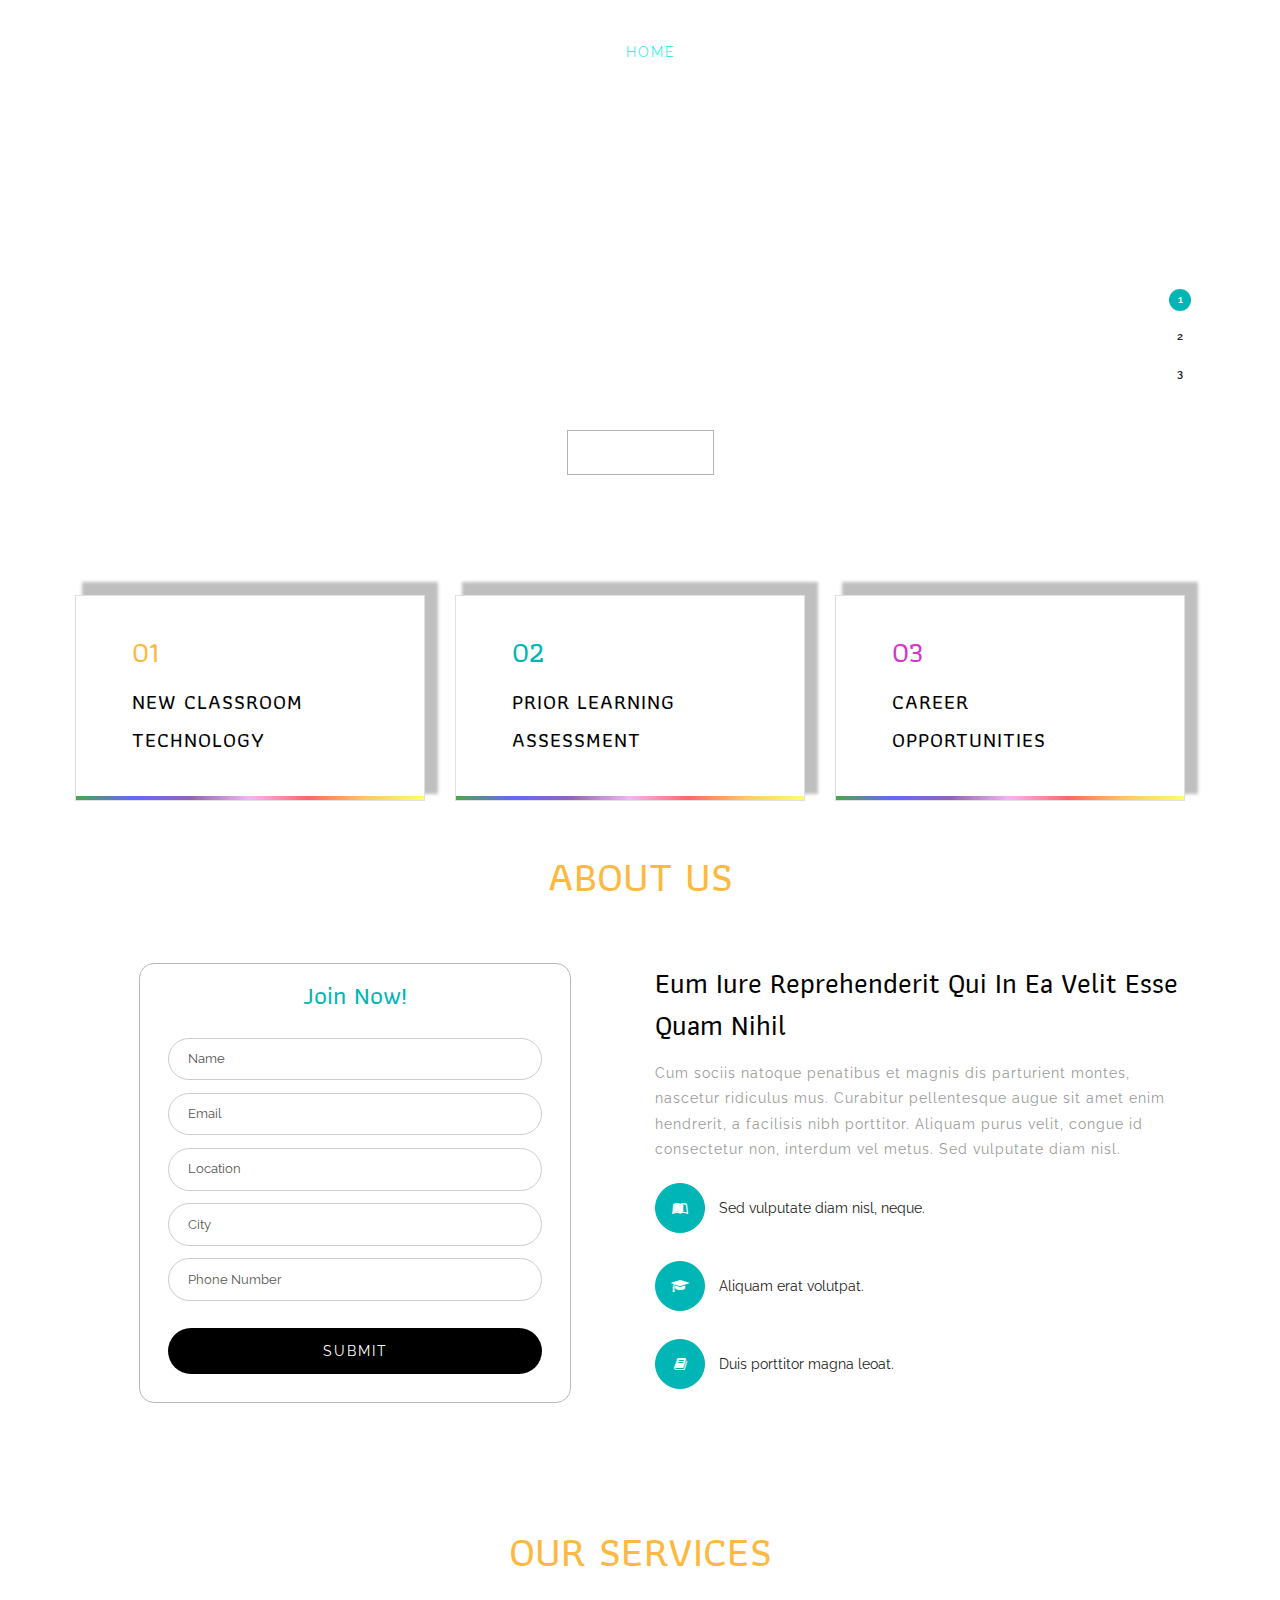
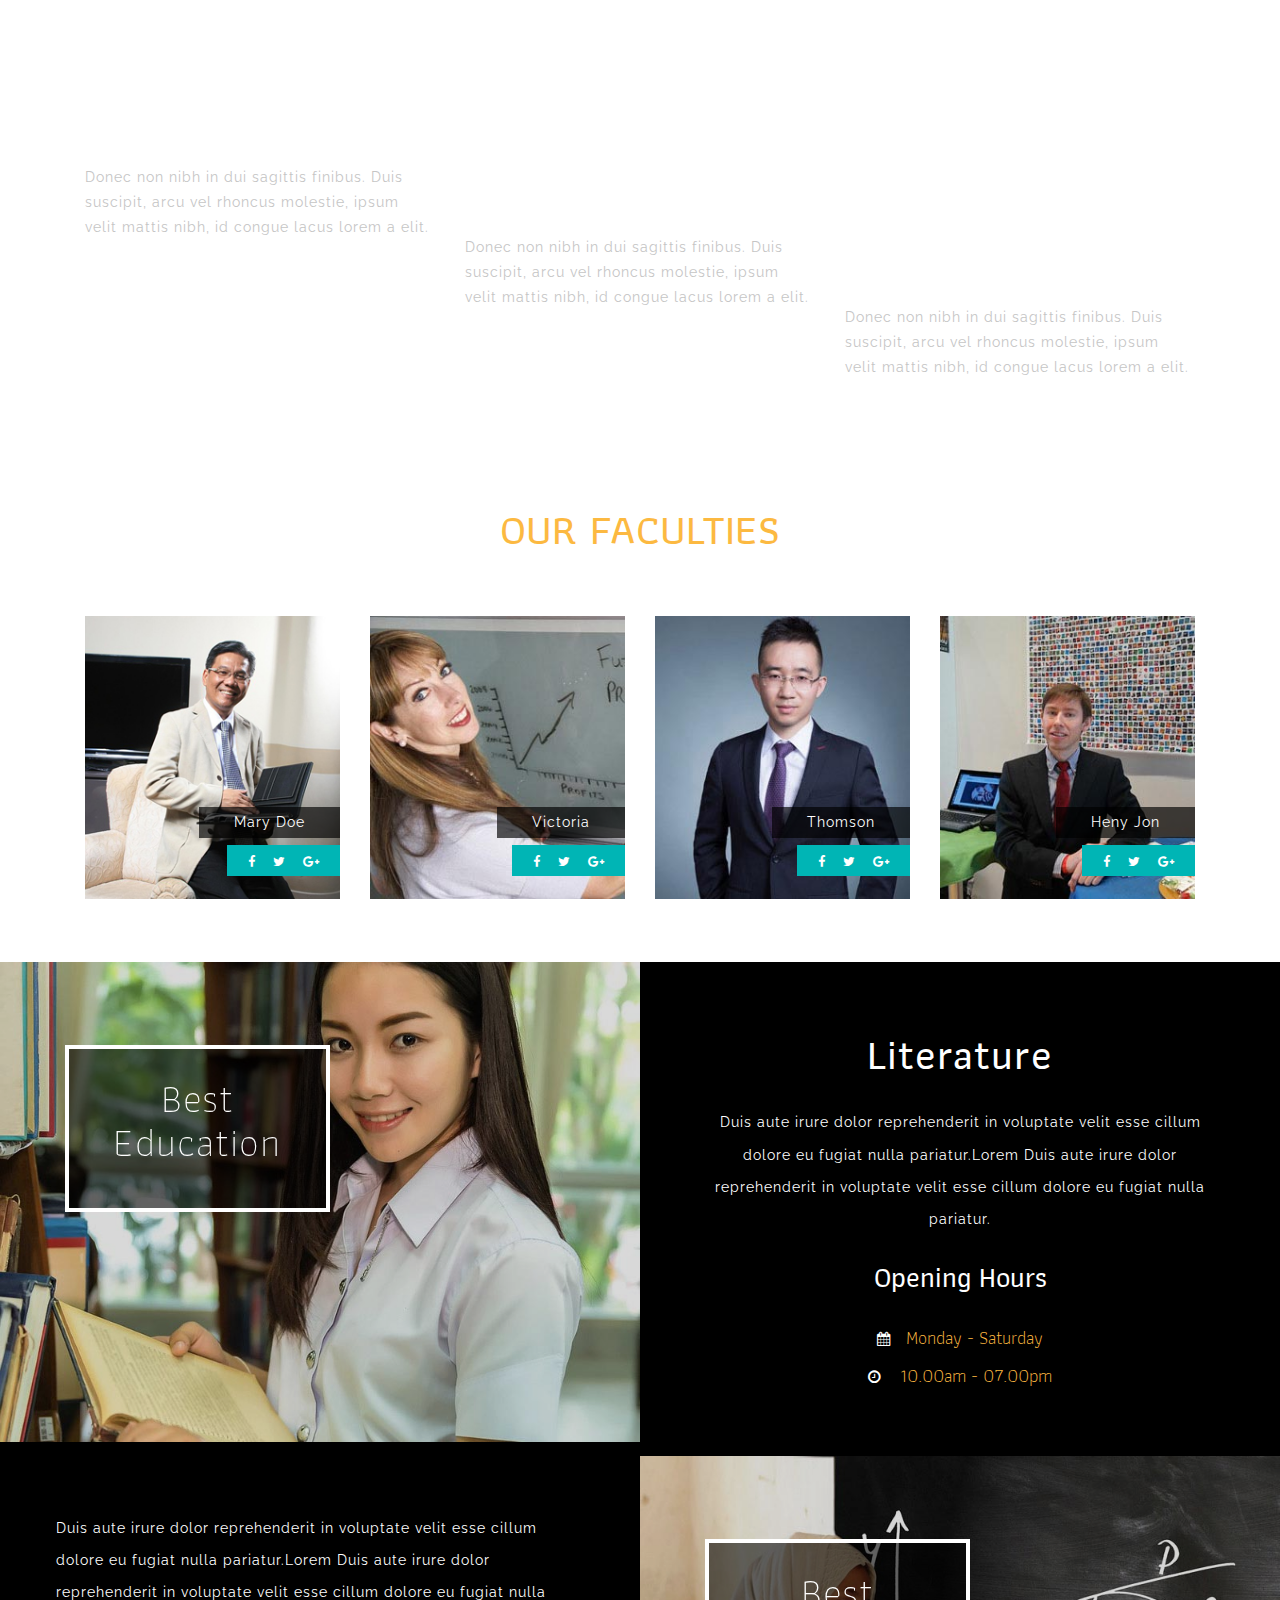
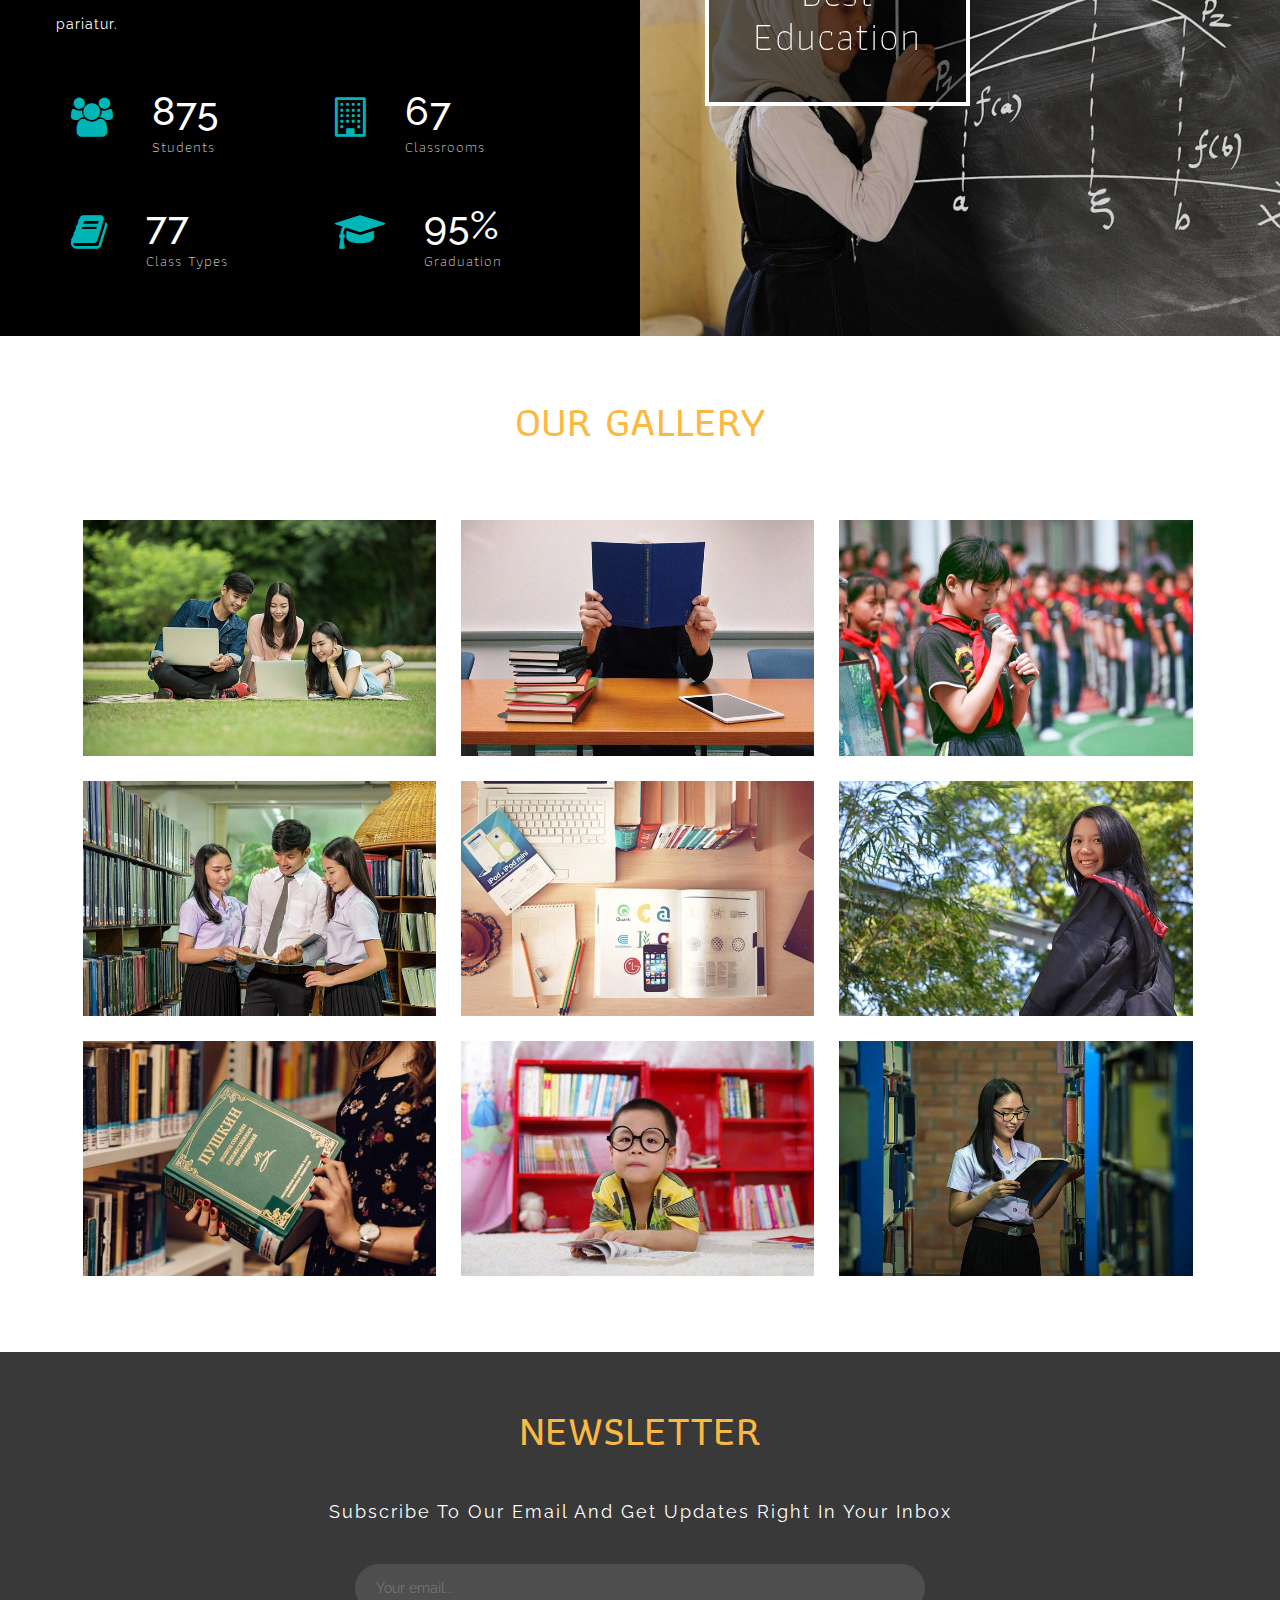
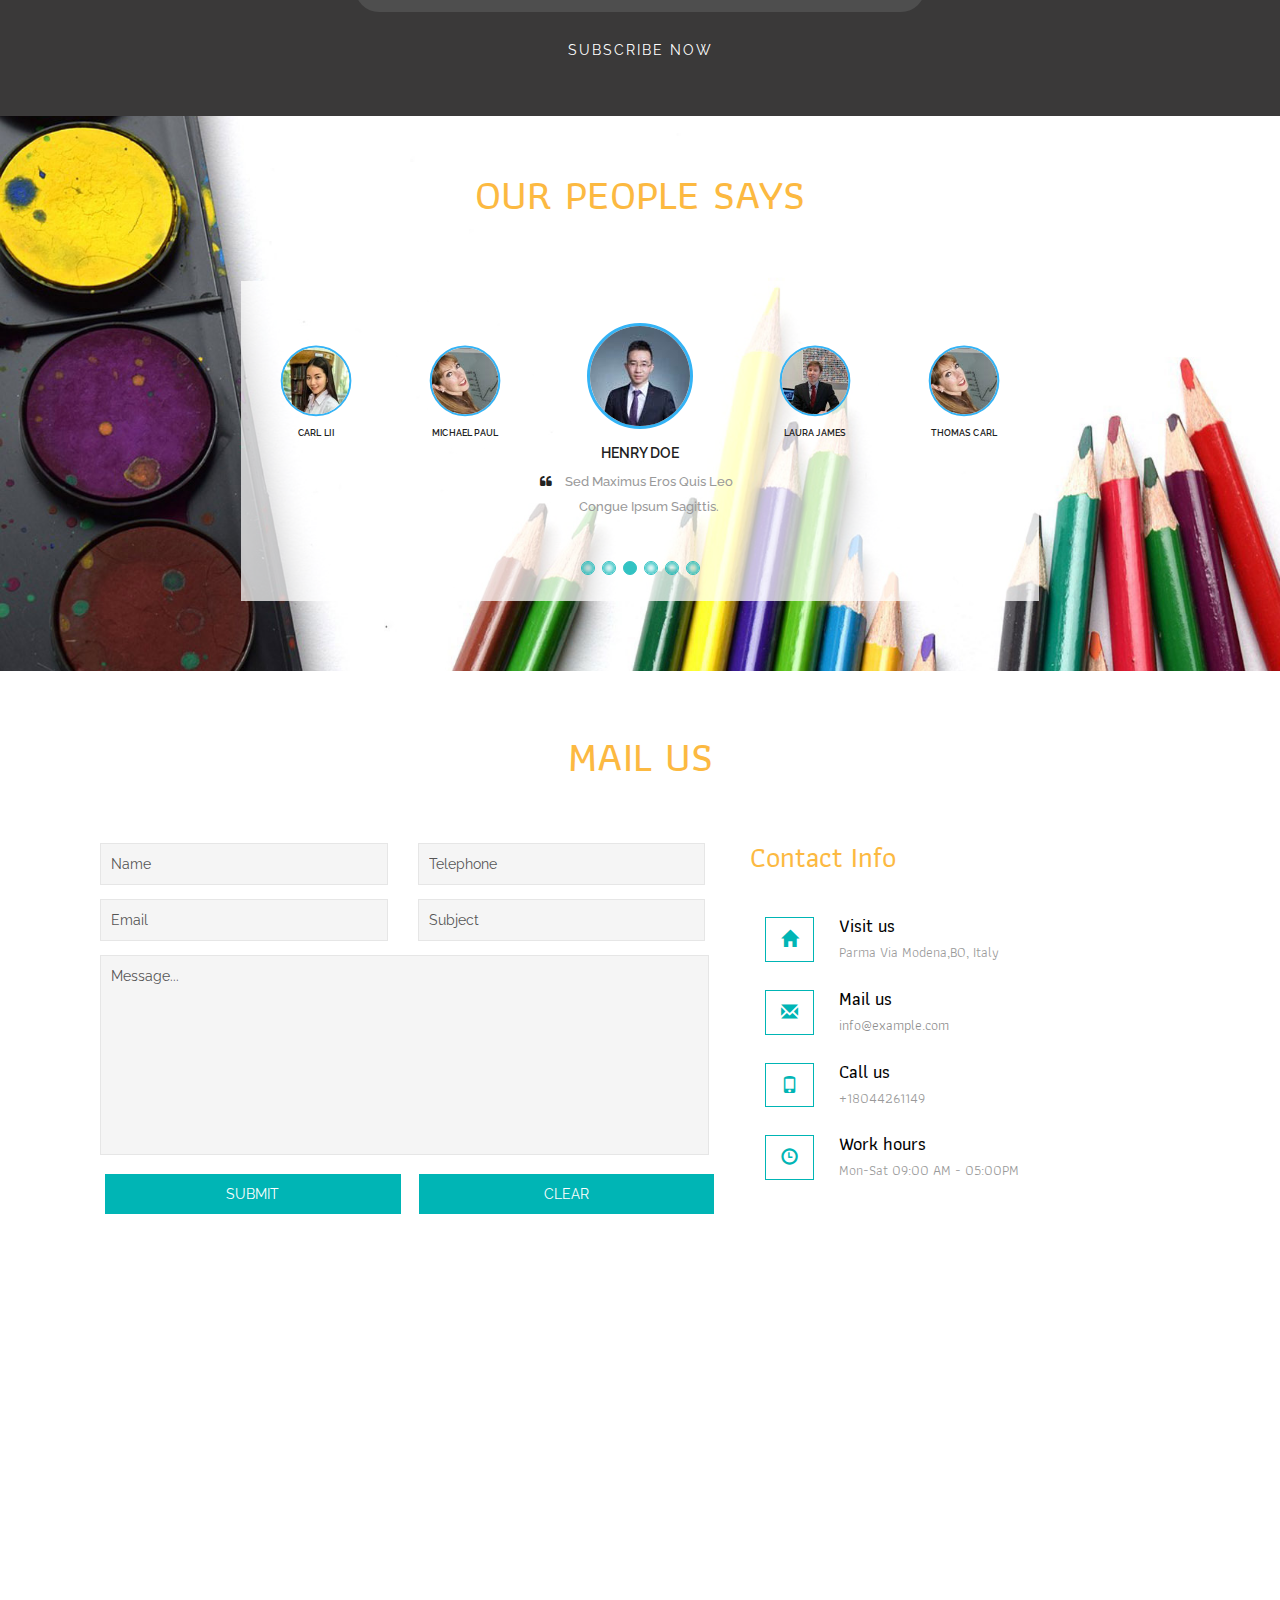
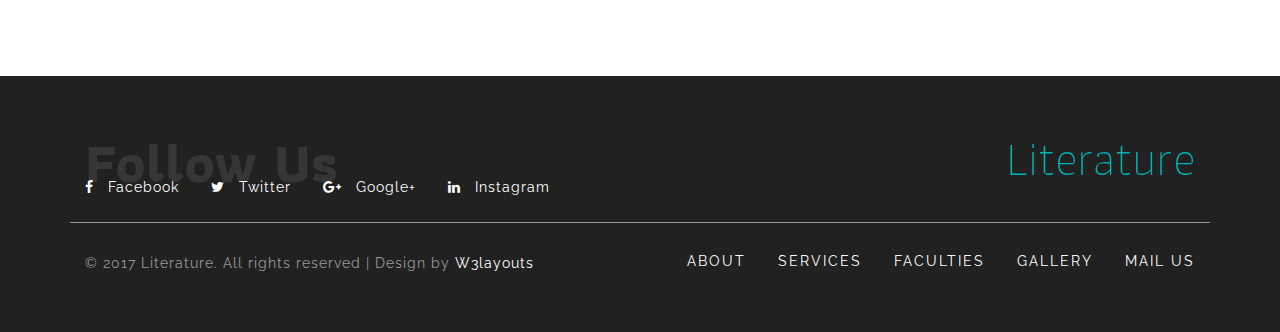
==== commit 3c3451d2: "nhan tin" ====
--- a/index.html
+++ b/index.html
@@ -1,13 +1,7 @@
-<!--
-	Author: W3layouts
-	Author URL: http://w3layouts.com
-	License: Creative Commons Attribution 3.0 Unported
-	License URL: http://creativecommons.org/licenses/by/3.0/
--->
 <!DOCTYPE html>
 <html lang="en">
 <head>
-<title>Literature an Education Category Bootstrap Responsive Website Template | Home :: w3layouts</title>
+<title>CLASS ONLINE</title>
 <!-- Meta tag Keywords -->
 <meta name="viewport" content="width=device-width, initial-scale=1">
 <meta http-equiv="Content-Type" content="text/html; charset=utf-8" />
@@ -43,7 +37,11 @@
 								<span class="icon-bar"></span>
 							</button>
 						</div>
-						<h1><a class="navbar-brand" href="index.html">Literature<span>Best Education</span></a></h1>
+						<h1>
+                        <a class="navbar-brand" href="index.html">Class learning online
+                       <center>  <h2>your sent future </h2></center>
+                       </a>
+                       </h1>
 					<!-- Collect the nav links, forms, and other content for toggling -->
 					<div class="collapse navbar-collapse" id="bs-example-navbar-collapse-1">
 						<ul class="nav navbar-nav">
@@ -65,24 +63,24 @@
 							<li>
 								<div class="wthree_banner_info_grid">
 									<i class="fa fa-graduation-cap" aria-hidden="true"></i>
-									<h3>The Literature</h3>
-									<p>improve your practical language skills</p>
+									<h3>CLASS ONLINE</h3>
+									<p> always companion </p>
 									<a href="#about" class="w3-join scroll">Join Now</a>
 								</div>
 							</li>
 							<li>
 								<div class="wthree_banner_info_grid">
 									<i class="fa fa-graduation-cap" aria-hidden="true"></i>
-									<h3>The Literature</h3>
-									<p>preparing students for successful future</p>
+									<h3>CLASS OFFONLINE</h3>
+									<p>self-practicing science</p>
 									<a href="#about" class="w3-join scroll">Join Now</a>
 								</div>
 							</li>
 							<li>
 								<div class="wthree_banner_info_grid">
 									<i class="fa fa-graduation-cap" aria-hidden="true"></i>
-									<h3>The Literature</h3>
-									<p>education needs complete solution</p>
+									<h3>CLASSES PRACTICE </h3>
+									<p>guide you to understand</p>
 									<a href="#about" class="w3-join scroll">Join Now</a>
 								</div>
 							</li>
--- a/css/style.css
+++ b/css/style.css
@@ -1,9 +1,3 @@
-/*--
-Author: W3layouts
-Author URL: http://w3layouts.com
-License: Creative Commons Attribution 3.0 Unported
-License URL: http://creativecommons.org/licenses/by/3.0/
---*/
 body{
 	padding:0;
 	margin:0;
@@ -55,7 +49,7 @@
 
 /*-- banner --*/
 .banner{
-	background:url(../images/1.jpg) no-repeat 0px 0px;
+	background:url(../images/a2.jpg) no-repeat 0px 0px;
 	background-size:cover;
 	-webkit-background-size:cover;
 	-moz-background-size:cover;
@@ -170,6 +164,9 @@
 /*-- //top-nav --*/
 .wthree_banner_info_grid {
     text-align: center;
+}
+.wthree_banner_info_grid h3{
+    color: blue;
 }
 .w3l_banner_info {
     width: 62%;
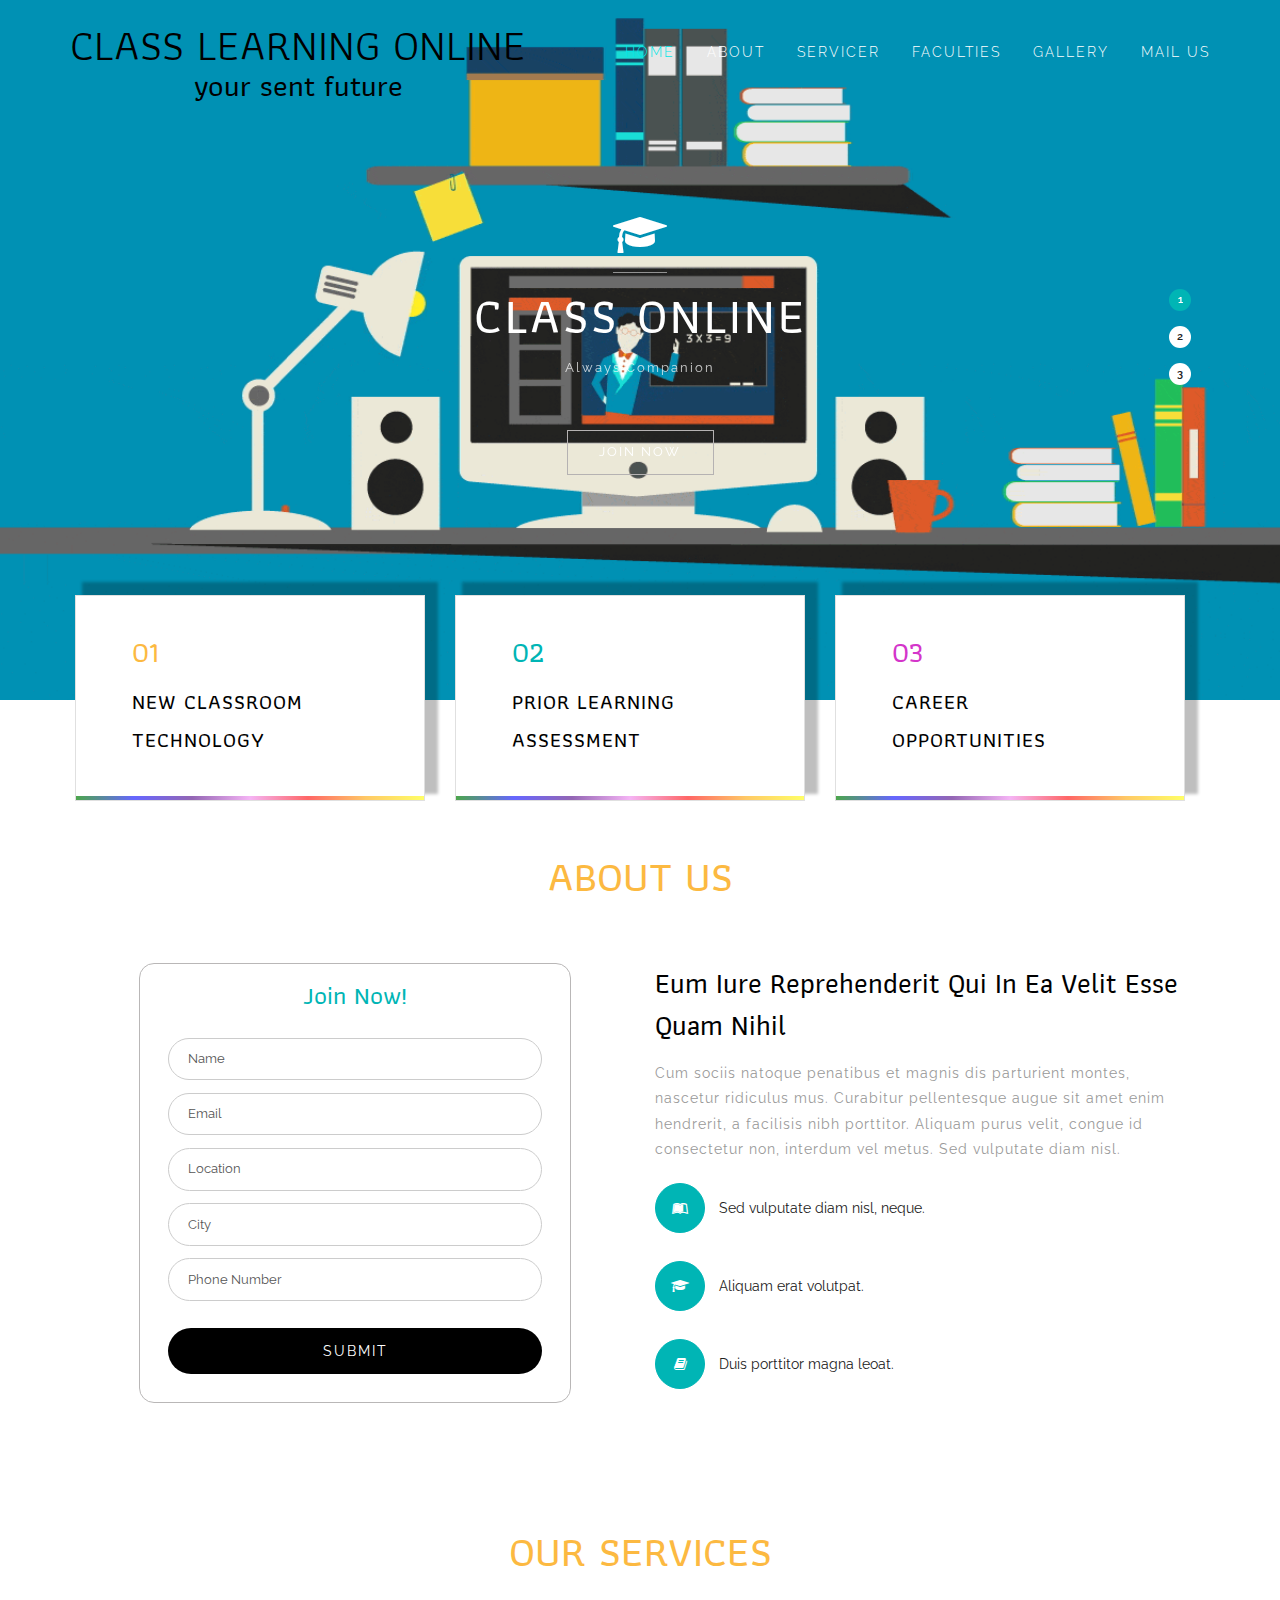
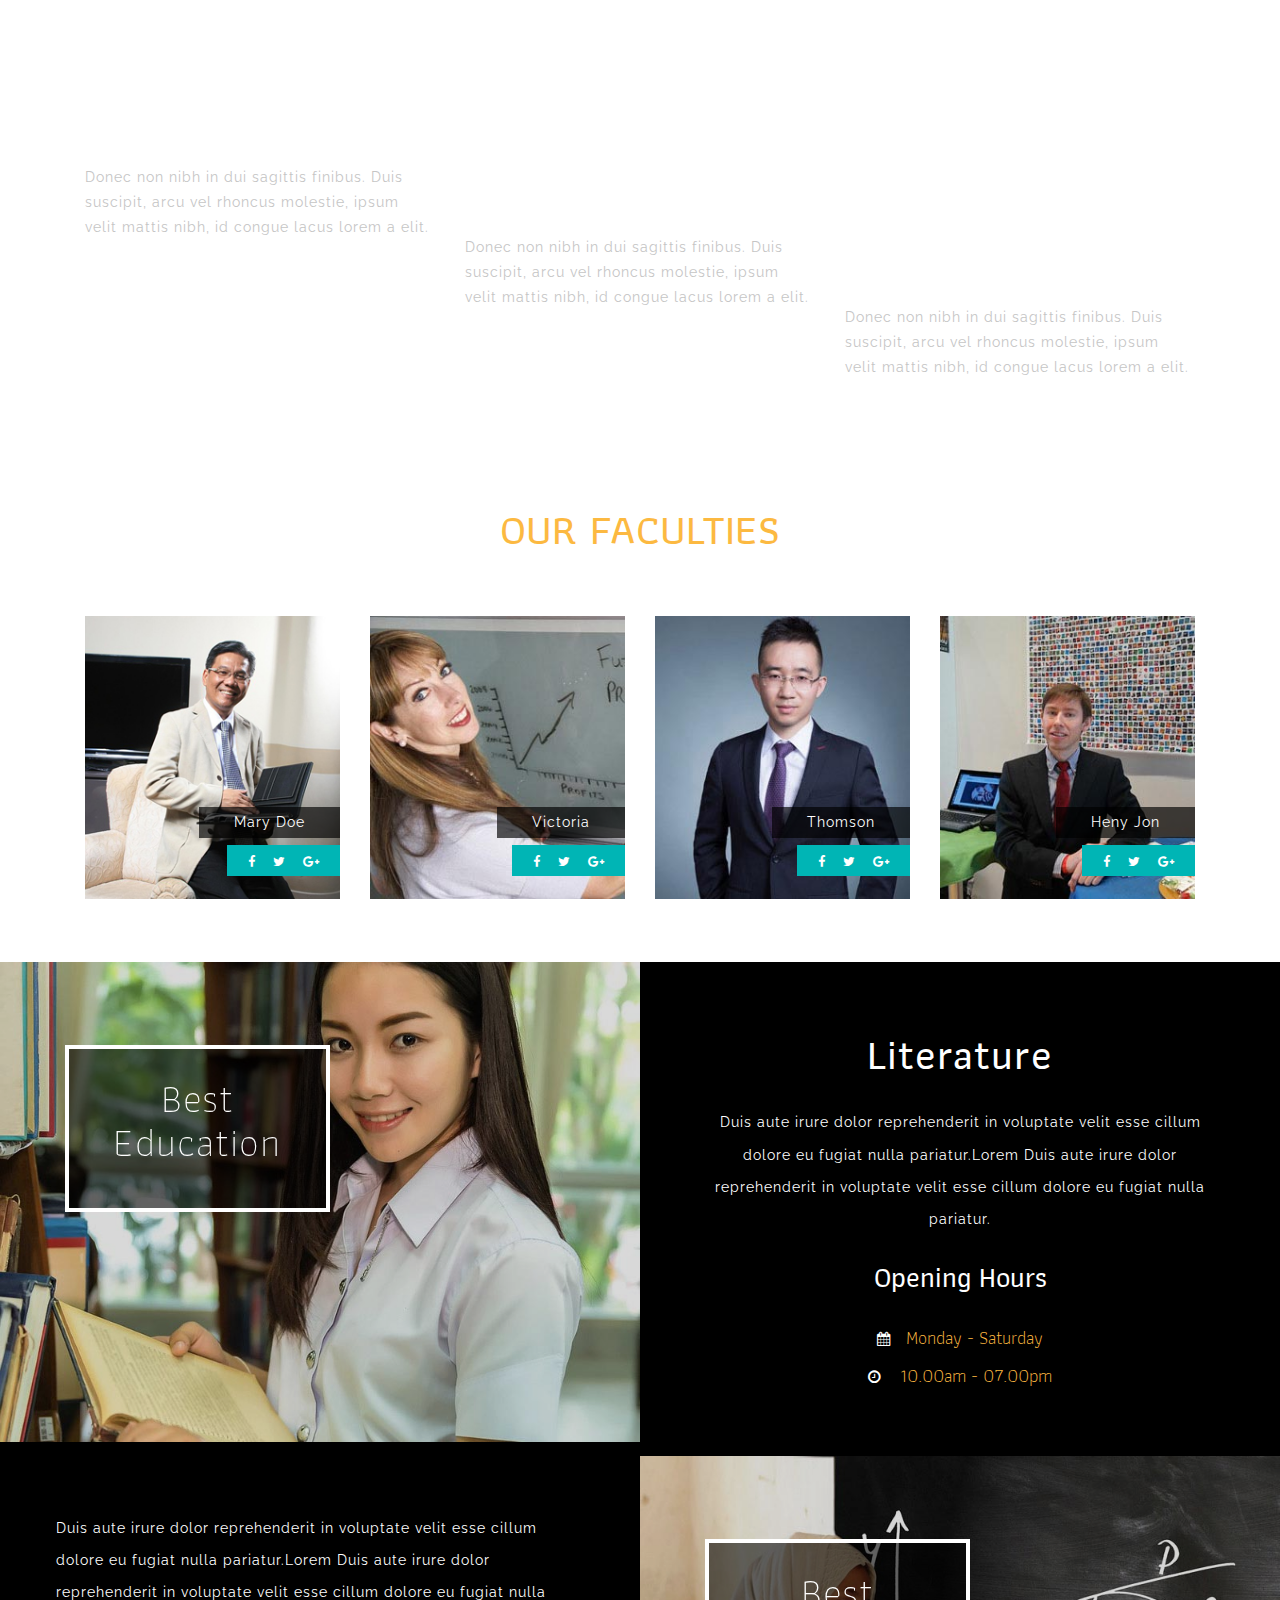
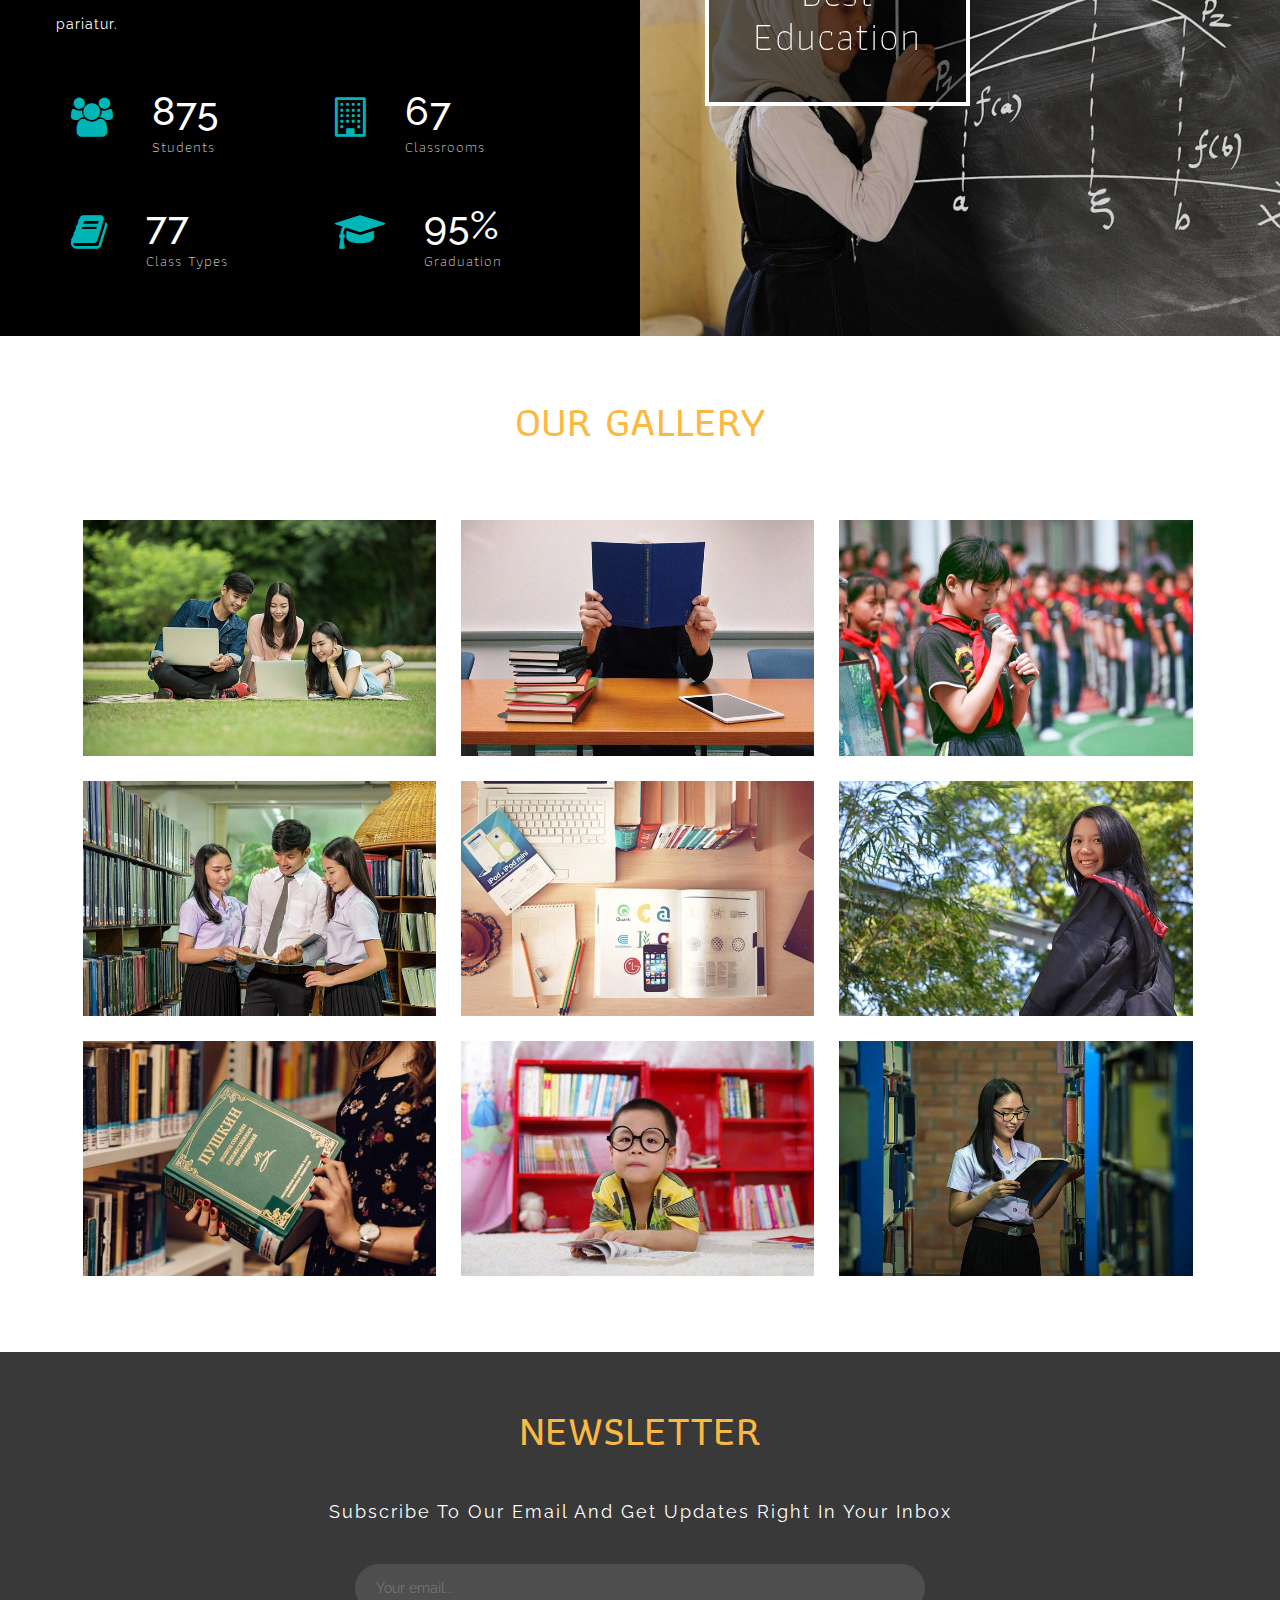
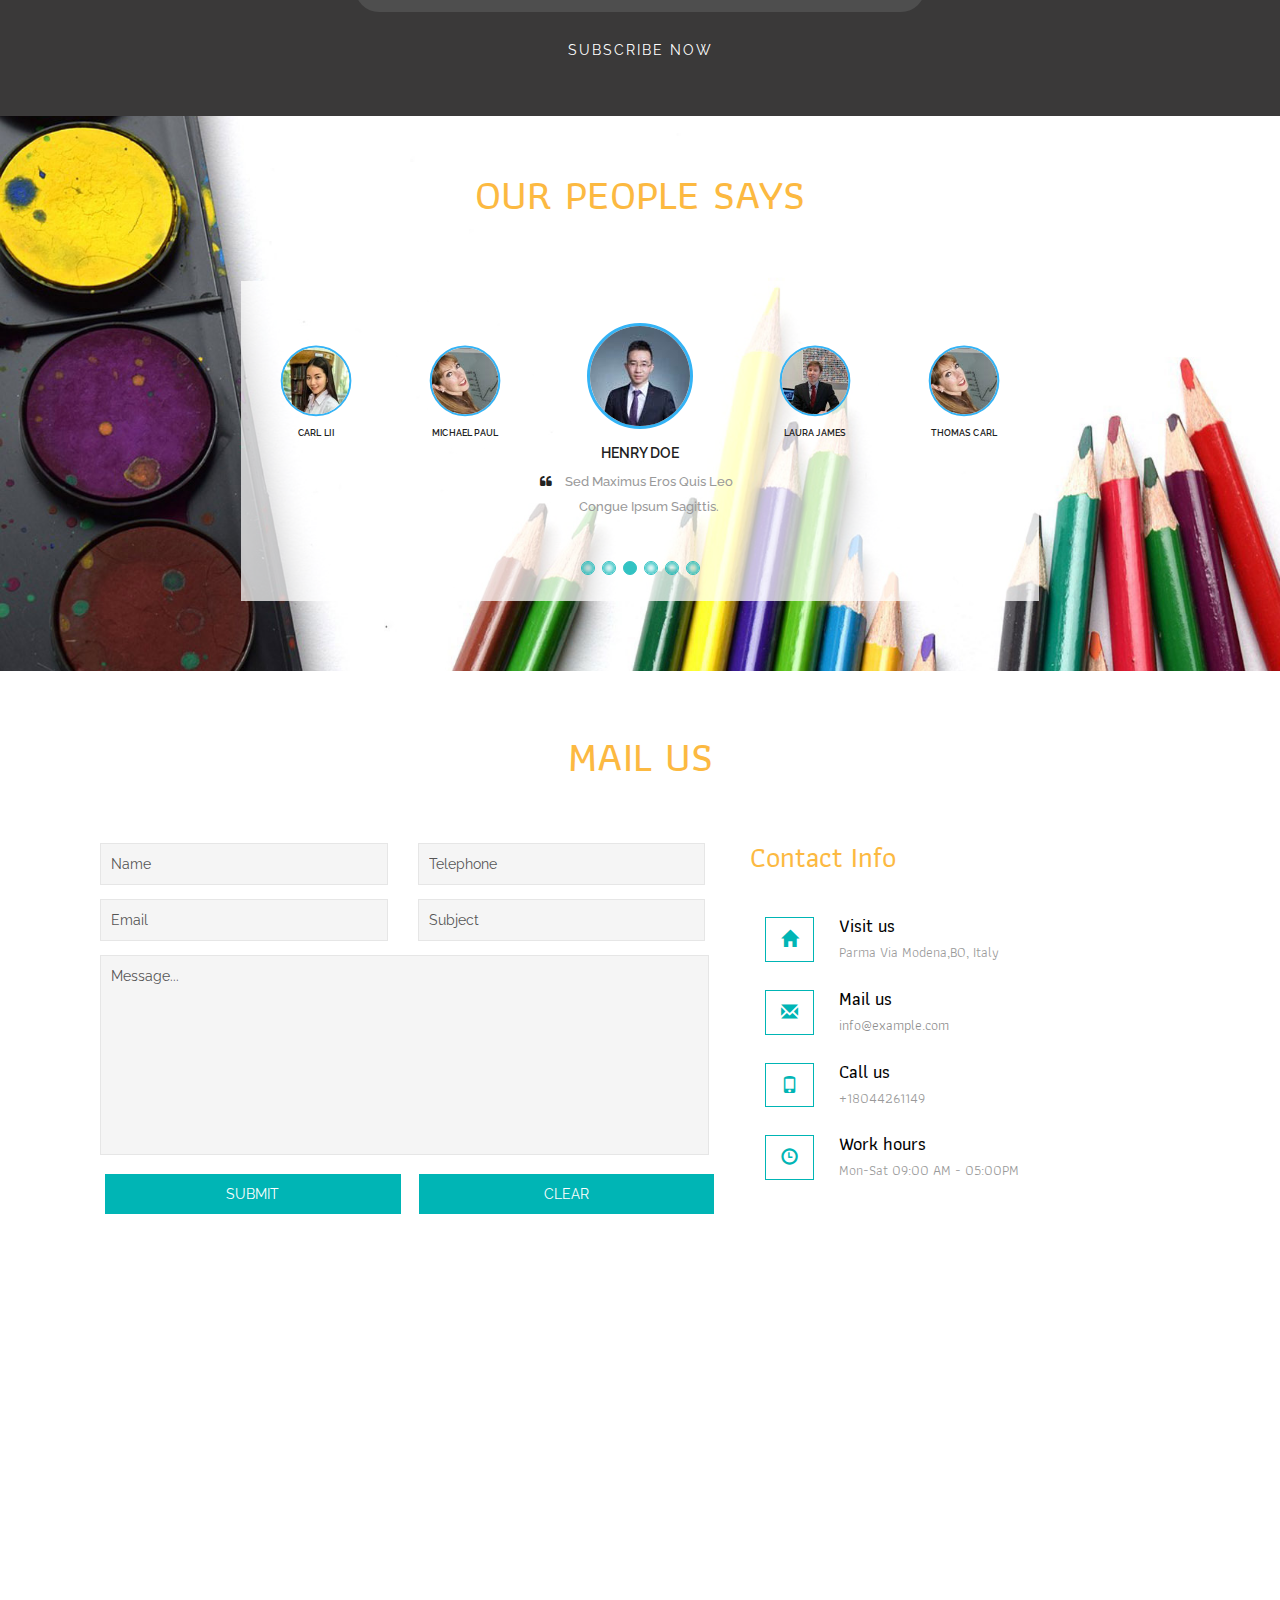
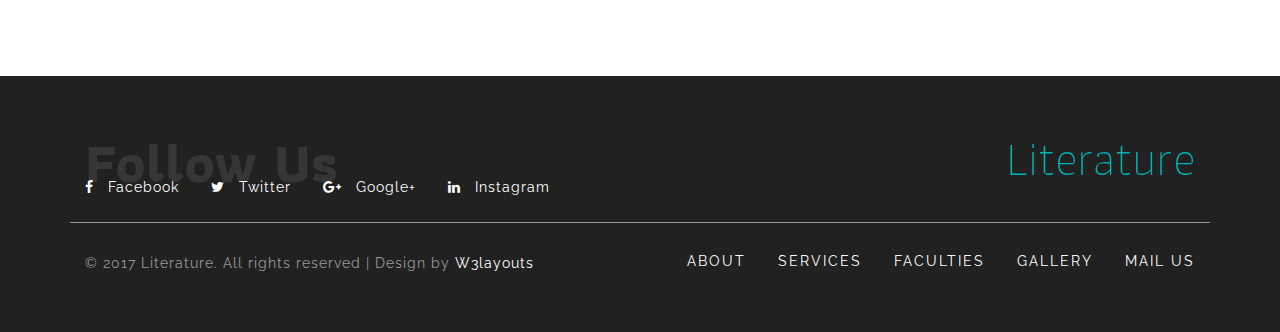
==== commit e0c3ee08: "nhan tin" ====
--- a/index.html
+++ b/index.html
@@ -38,19 +38,25 @@
 							</button>
 						</div>
 						<h1>
-                        <a class="navbar-brand" href="index.html">Class learning online
+                        <a class="navbar-brand" href="index.html">CLASS LEARNING ONLINE
                        <center>  <h2>your sent future </h2></center>
                        </a>
                        </h1>
 					<!-- Collect the nav links, forms, and other content for toggling -->
 					<div class="collapse navbar-collapse" id="bs-example-navbar-collapse-1">
 						<ul class="nav navbar-nav">
-							<li><a class="active" href="index.html">Home</a></li>
-							<li><a href="#about" class="scroll">About</a></li>
-							<li><a href="#services" class="scroll">Services</a></li>
-							<li><a href="#faculties" class="scroll">Faculties</a></li>
-							<li><a href="#gallery" class="scroll">Gallery</a></li>	
-							<li><a href="#mail" class="scroll">Mail Us</a></li>
+                        
+                        
+							<li>
+                            
+                            <a class="active" href="index.html">
+                            HOME</a></li>
+							<li><a href="#about" class="scroll">ABOUT</a></li>
+							<li><a href="#services" class="scroll">SERVICER</a></li>
+							<li><a href="#faculties" class="scroll">FACULTIES</a></li>
+							<li><a href="#gallery" class="scroll">GALLERY</a></li>	
+							<li><a href="#mail" class="scroll">MAIL US</a>
+                          </li>
 						</ul>
 						<div class="clearfix"> </div>							
 					</div>	
@@ -122,17 +128,18 @@
 <!-- About -->
 <div class="about" id="about">
 	<div class="container">
-		<h3 class="tittle-w3l">About Us</h3>
+		<h3 class="tittle-w3l"> 
+        About Us</h3>
 		<div class="col-md-6 agileinfo_banner_bottom_right">
 			<div class="agileinfo_banner_bottom_right1">	
 				<h3>Join Now!</h3>
 				<div class="agileinfo_banner_bottom_right1_grid">
 					<form action="#" method="post">		
-						<input type="text" name="name" placeholder="Name" required="">
-						<input type="email" name="email" placeholder="Email" required="">
-						<input type="text" name="location" placeholder="Location" required="">
-						<input type="text" name="city" placeholder="City" required="">
-						<input type="text" name="phone" placeholder="Phone Number" required="">
+						<input type="text" name="name" placeholder="Name" required>
+						<input type="email" name="email" placeholder="Email" required>
+						<input type="text" name="location" placeholder="Location" required>
+						<input type="text" name="city" placeholder="City" required>
+						<input type="text" name="phone" placeholder="Phone Number" required>
 						<input type="submit" value="Submit">
 					</form>
 				</div>
@@ -439,7 +446,7 @@
 		<h3 class="tittle-w3l">Newsletter</h3>
 		<p class="nunc nunc1">Subscribe to our Email and get Updates right in your inbox</p>
 		<form action="#" method="post">
-			<input type="email" name="email" placeholder="Your email..." required="">
+			<input type="email" name="email" placeholder="Your email..." required>
 			<input type="submit" value="Subscribe Now">
 		</form>
 	</div>
@@ -501,15 +508,15 @@
 			<div class="col-md-7 agileinfo_mail_grid_right">
 				<form action="#" method="post">
 					<div class="col-md-6 col-sm-6 wthree_contact_left_grid">
-						<input type="text" name="Name" placeholder="Name" required="">
-						<input type="email" name="Email" placeholder="Email" required="">
+						<input type="text" name="Name" placeholder="Name" required>
+						<input type="email" name="Email" placeholder="Email" required>
 					</div>
 					<div class="col-md-6 col-sm-6 wthree_contact_left_grid">
-						<input type="text" name="Telephone" placeholder="Telephone" required="">
-						<input type="text" name="Subject" placeholder="Subject" required="">
+						<input type="text" name="Telephone" placeholder="Telephone" required>
+						<input type="text" name="Subject" placeholder="Subject" required>
 					</div>
 					<div class="clearfix"> </div>
-					<textarea name="Message" onfocus="this.value = '';" onblur="if (this.value == '') {this.value = 'Message...';}" required="">Message...</textarea>
+					<textarea name="Message" onfocus="this.value = '';" onblur="if (this.value == '') {this.value = 'Message...';}" required>Message...</textarea>
 					<input type="submit" value="Submit">
 					<input type="reset" value="Clear">
 				</form>
--- a/css/style.css
+++ b/css/style.css
@@ -49,7 +49,7 @@
 
 /*-- banner --*/
 .banner{
-	background:url(../images/a2.jpg) no-repeat 0px 0px;
+	background:url(../images/a6.gif) no-repeat 0px 0px;
 	background-size:cover;
 	-webkit-background-size:cover;
 	-moz-background-size:cover;
@@ -82,7 +82,10 @@
     letter-spacing: 8px;
 }
 .navbar-default .navbar-brand,.navbar-default .navbar-brand:hover, .navbar-default .navbar-brand:focus {
-    color:#FFFFFF;
+    color: #000    ;
+	
+	 
+	
 }
 .navbar-default .navbar-nav > .active > a, .navbar-default .navbar-nav > .active > a:hover, .navbar-default .navbar-nav > .active > a:focus {
     color: #fff;
@@ -1340,7 +1343,8 @@
 		text-align: center;
 	}
 	ul.nav.navbar-nav li.active a {
-		color: #212121;
+		color: lime;
+		
 		background: none;
 	}
 	ul.dropdown-menu li {
